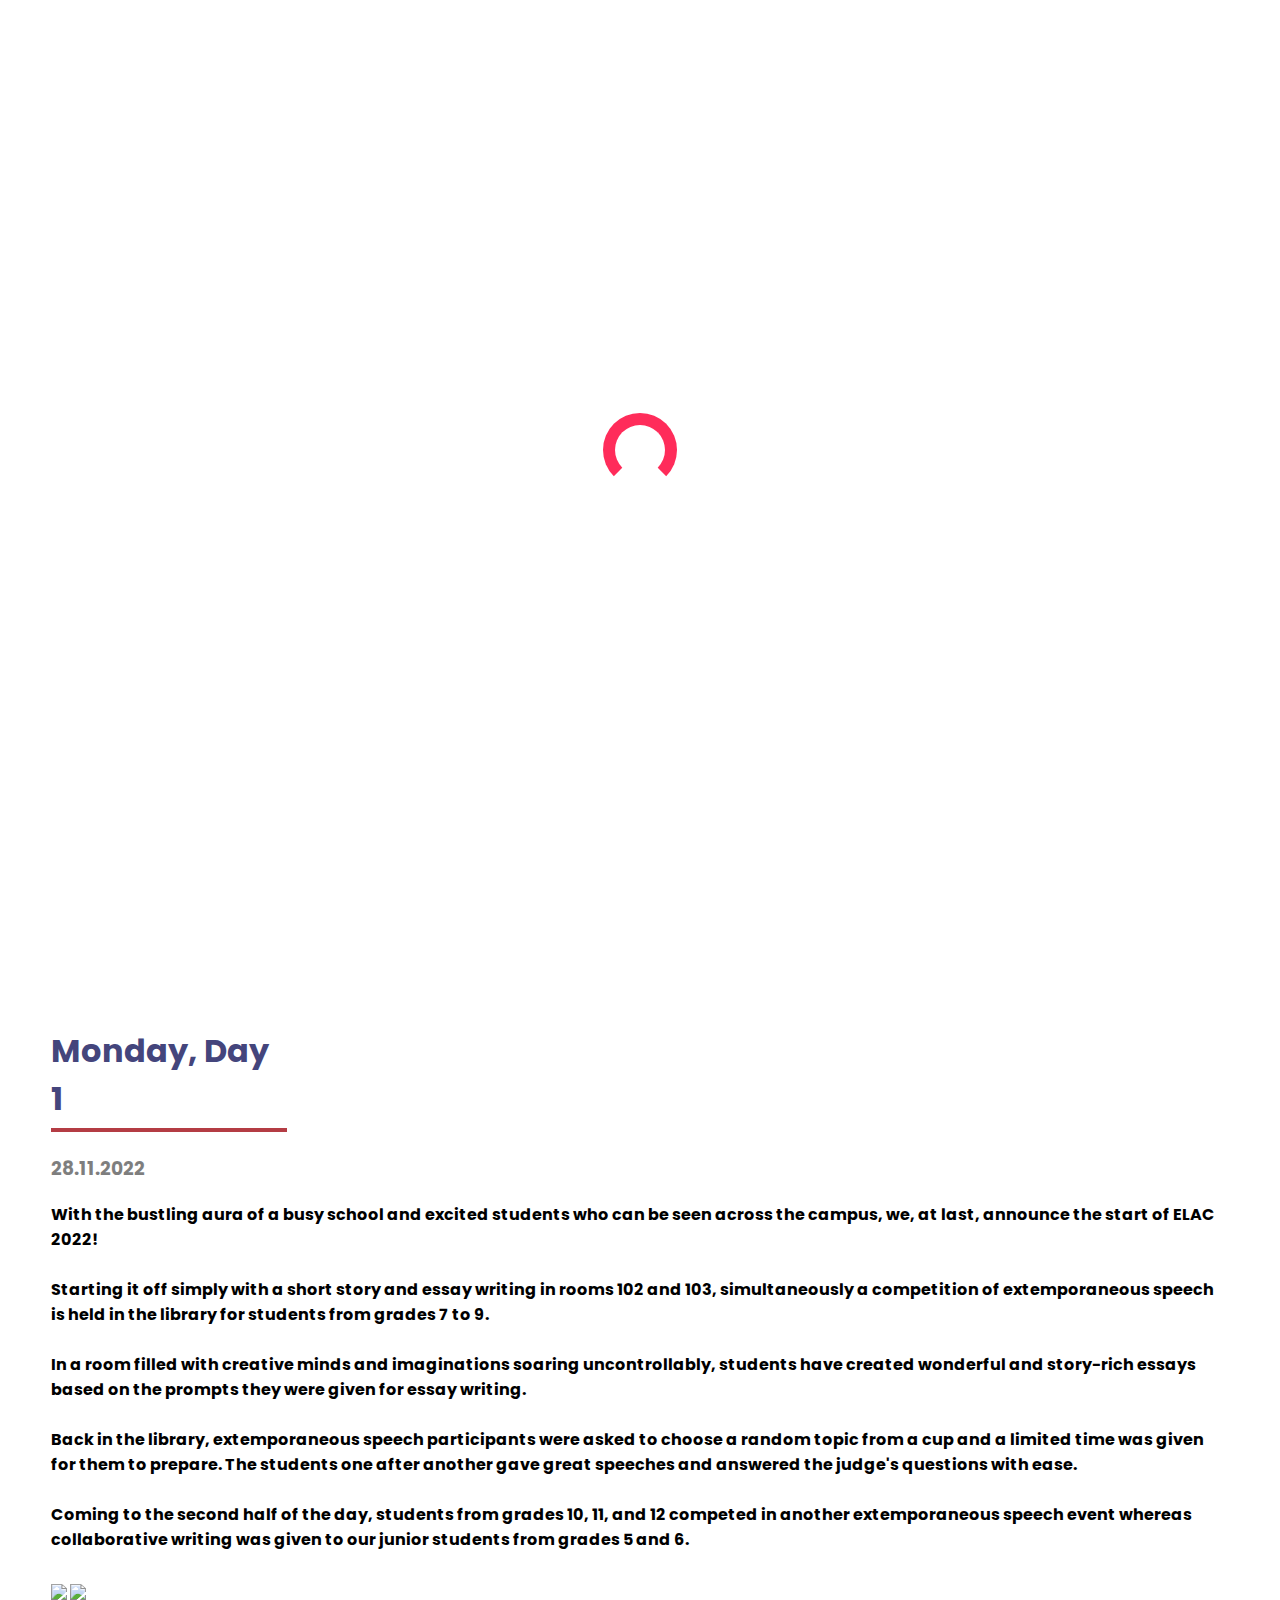
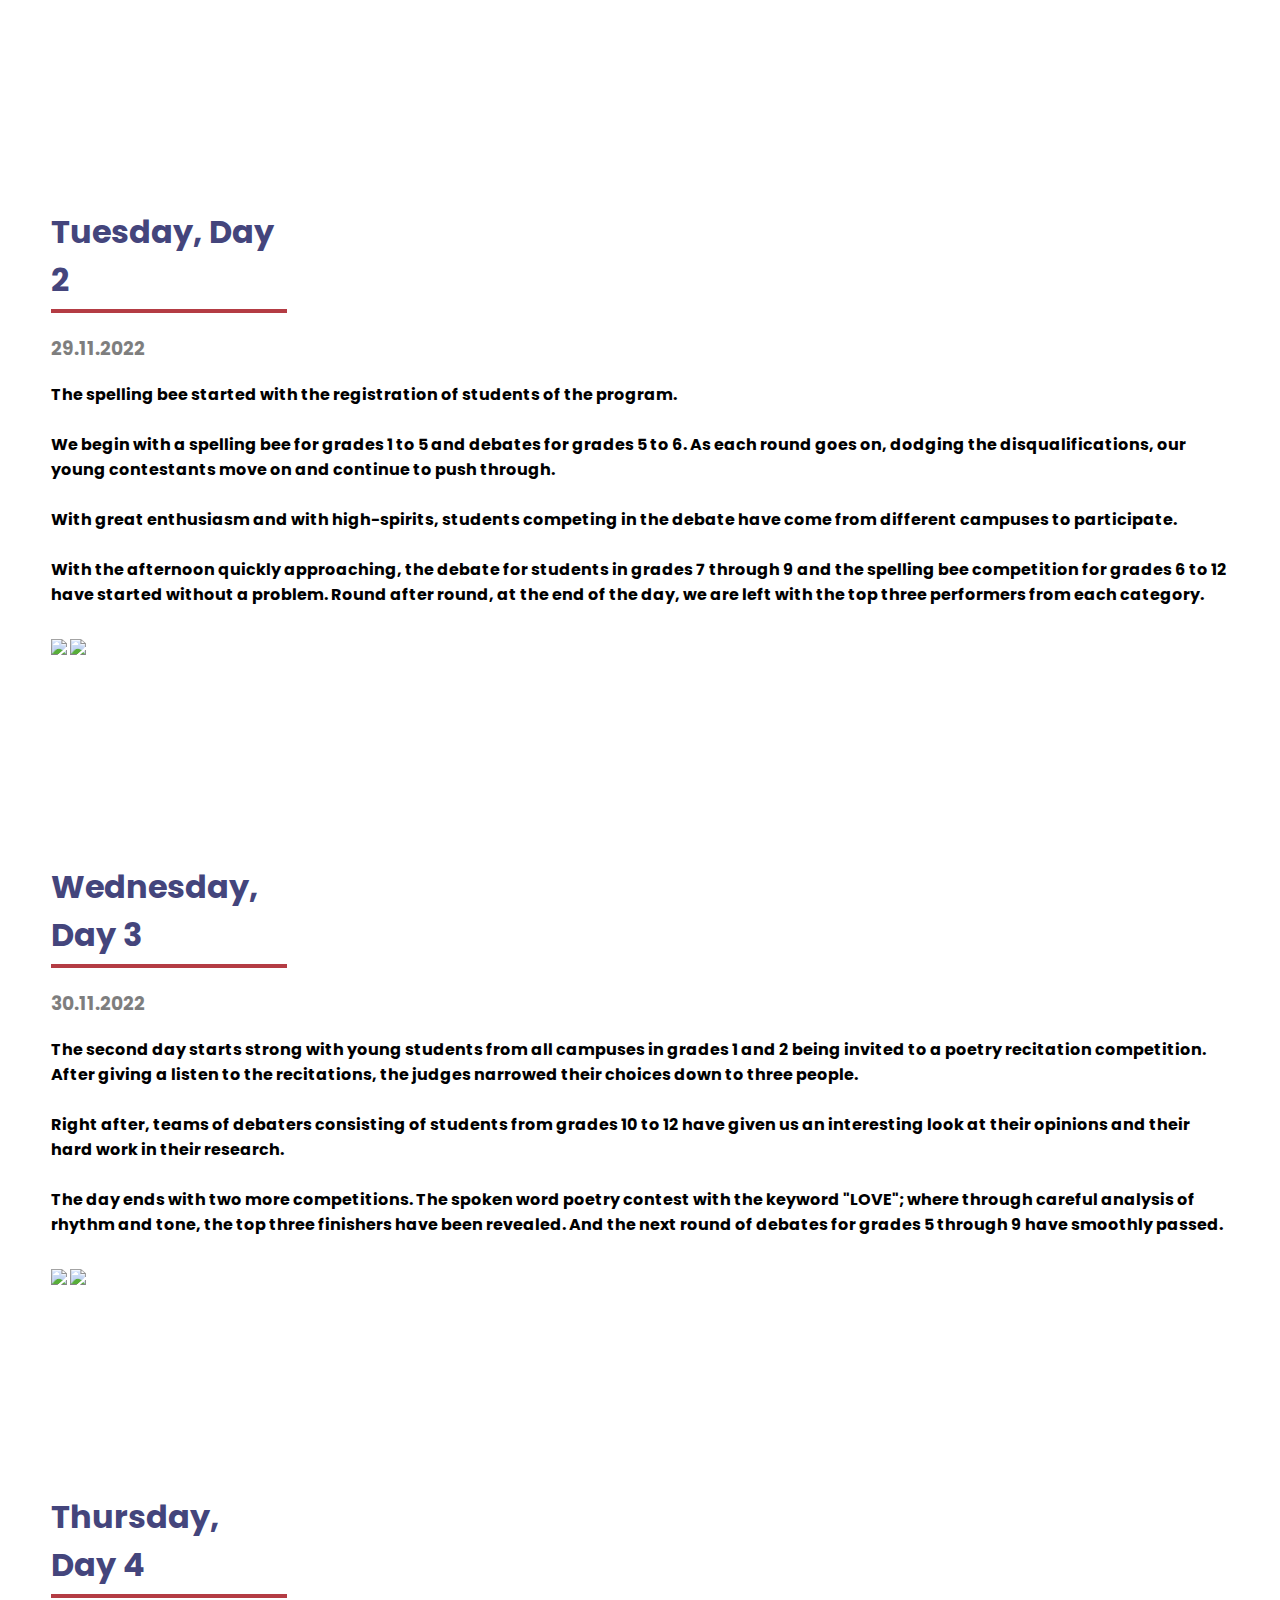
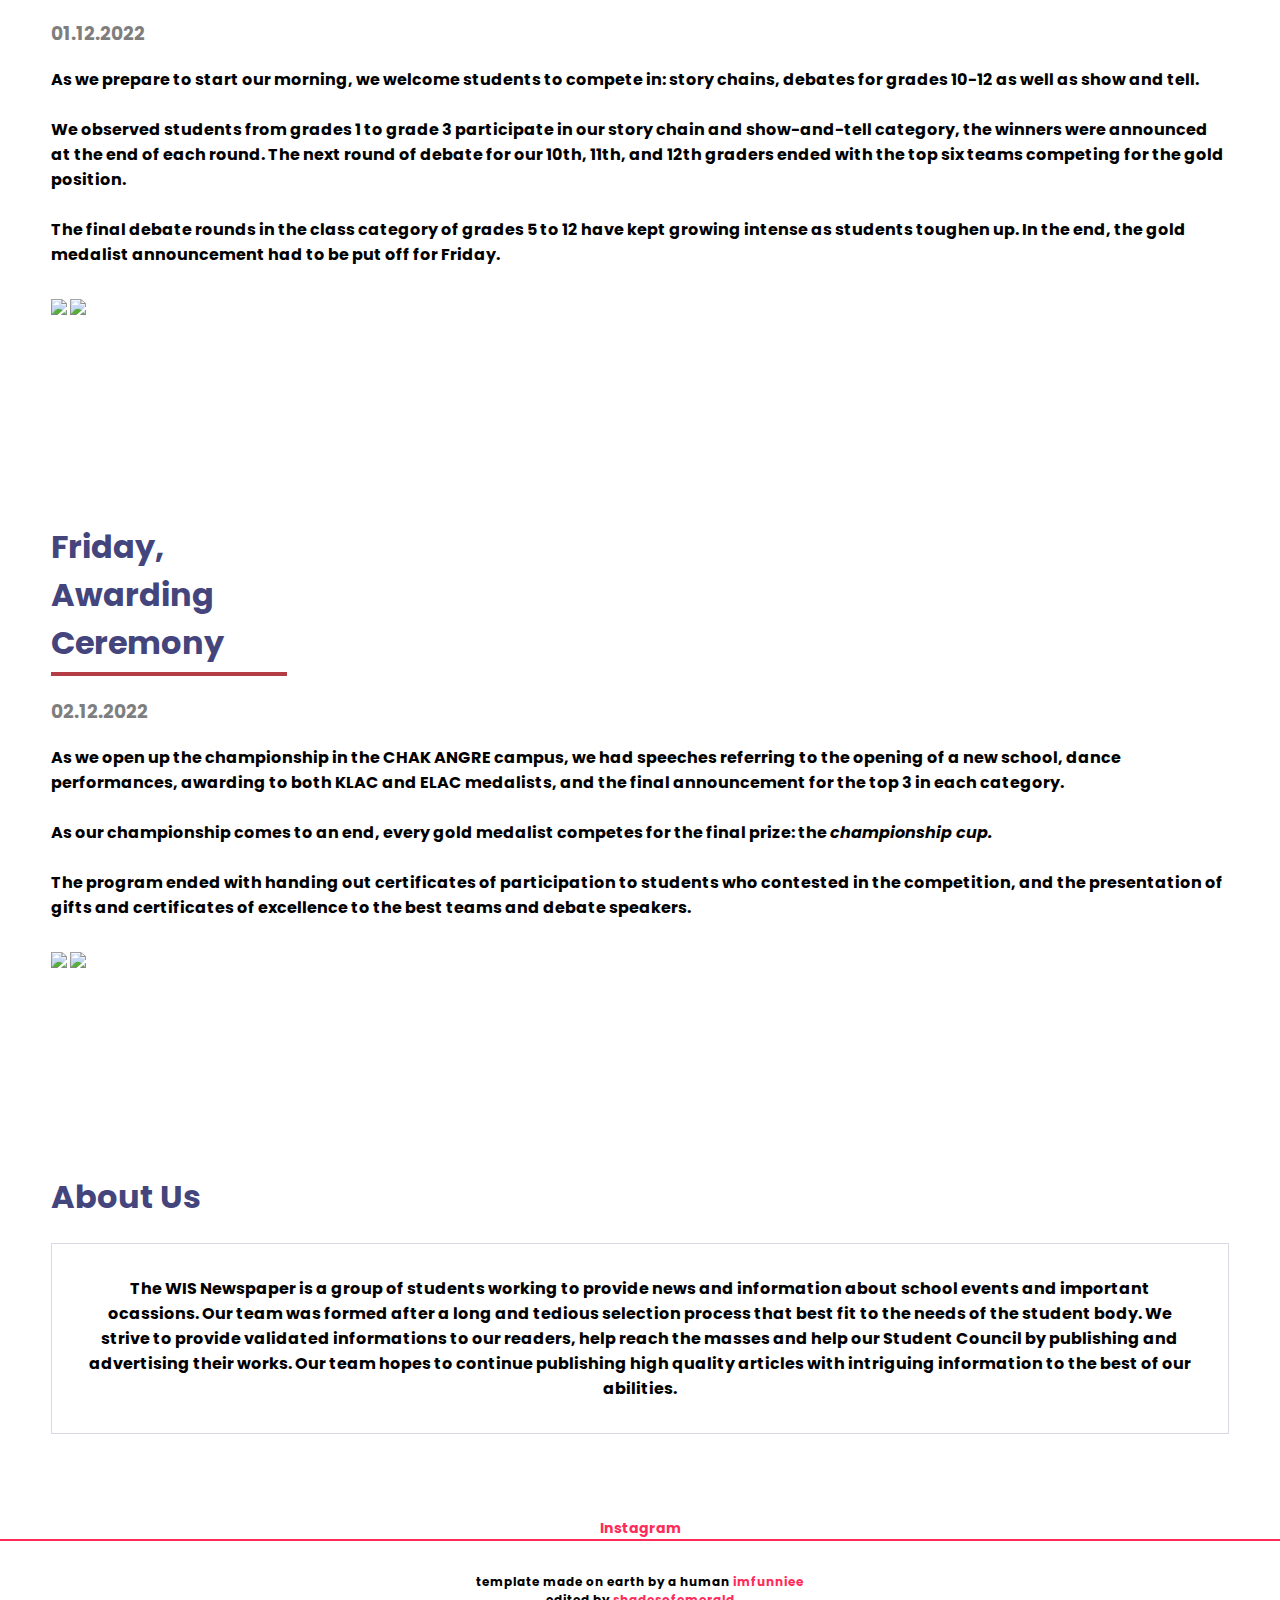
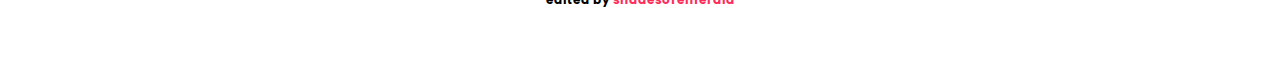
==== publishes/elac2022.html @ 87e72bfd "Landing Page Update" ====
<!DOCTYPE html>
<html lang="en">
<head>
    <meta charset="UTF-8">
    <meta name="viewport" content="width=device-width, initial-scale=1.0">
    <meta http-equiv="X-UA-Compatible" content="ie=edge">
    <title>npc | ELAC 2022</title>
    <link rel="stylesheet" href="https://cdnjs.cloudflare.com/ajax/libs/animate.css/3.7.0/animate.min.css">
    <script src="https://code.jquery.com/jquery-3.3.1.min.js" integrity="sha256-FgpCb/KJQlLNfOu91ta32o/NMZxltwRo8QtmkMRdAu8=" crossorigin="anonymous"></script>
    <link rel="stylesheet" href="https://use.fontawesome.com/releases/v5.7.1/css/all.css" integrity="sha384-fnmOCqbTlWIlj8LyTjo7mOUStjsKC4pOpQbqyi7RrhN7udi9RwhKkMHpvLbHG9Sr" crossorigin="anonymous">
    <link rel="stylesheet" href="../assets/elac2022.css">
	<link rel="icon" href="../img/logo.png">
	<style>
a:link { 
	text-decoration: none; 
	color: inherit;
	}

a:visited { 
	text-decoration: none;
color: inherit;	
	}

a:hover { 
	text-decoration: none; 
	color: inherit;
	}

a:active { 
	text-decoration: none; 
	color: inherit;
	}
  </style>
</head>
<body>
    <div id="loading">
        <div id="spinner"></div>
    </div>
    <div id="magnify">
        <h1 onclick="closemagnify()"><i class="fas fa-times"></i></h1>
        <div id="img_here"></div>
    </div>
    <header id="header" class="animated slideInDown" style="animation-delay:1.8s;">
        <table>
            <tr>
                <td id="logo"><a href="../index.html">npc<span id="logoVar">western</span></a></td>
                <td id="navigation">
					<a href="#day1">Day 1</a>
					<a href="#day2">Day 2</a>
                    <a href="#day3">Day 3</a>
					<a href="#day4">Day 4</a>
					<a href="#day5">Day 5</a>
                    <a href="#bio">About</a>
                </td>
            </tr>
        </table>
    </header>
    <table id="top_part">
        <tr>
            <td id="about" class="animated slideInLeft" style="animation-delay:2s;">
                <h1>Western International School<br><span id="aboutVar">ELAC 2022</span></h1>
                <a href="#bio" style="text-decoration:none;"><button class="btn_one">About Us</button></a>
				<br>
            </td>
            <td id="rightImage" class="animated jackInTheBox" style="animation-delay:2.2s;"></td>
        </tr>
    </table>

<!Day 1>
<div id="day1">
	<div id="work">
	<br><br>
        <h1>Monday, Day 1</h1>
		<h3>28.11.2022</h3>
		<p>
With the bustling aura of a busy school and excited students who can be seen across the campus, we, at last, announce the start of ELAC 2022!
<br><br>
Starting it off simply with a short story and essay writing in rooms 102 and 103, simultaneously a competition of extemporaneous speech is held in the library for students from grades 7 to 9.
<br><br>
In a room filled with creative minds and imaginations soaring uncontrollably, students have created wonderful and story-rich essays based on the prompts they were given for essay writing.
<br><br>
Back in the library, extemporaneous speech participants were asked to choose a random topic from a cup and a limited time was given for them to prepare. The students one after another gave great speeches and answered the judge's questions with ease.
<br><br>
Coming to the second half of the day, students from grades 10, 11, and 12 competed in another extemporaneous speech event whereas collaborative writing was given to our junior students from grades 5 and 6. 
		</p>
        <div id="photos">
            <img onclick="magnify($(this).attr('src'))" src="../img/elac2022/1/01.jpg">
            <img onclick="magnify($(this).attr('src'))" src="../img/elac2022/1/02.jpg">
        </div>
    </div>
</div>

<!Day 2>
<div id="day2"><br><br>
    <div id="work">
        <h1>Tuesday, Day 2</h1>
		<h3>29.11.2022</h3>
		<p>
The spelling bee started with the registration of students of the program.
<br><br>
We begin with a spelling bee for grades 1 to 5 and debates for grades 5 to 6.
As each round goes on, dodging the disqualifications, our young contestants move on and continue to push through.
<br><br>
With great enthusiasm and with high-spirits, students competing in the debate have come from different campuses to participate.
<br><br>
With the afternoon quickly approaching, the debate for students in grades 7 through 9 and the spelling bee competition for grades 6 to 12 have started without a problem. Round after round, at the end of the day, we are left with the top three performers from each category.
		</p>
        <div id="photos">
            <img onclick="magnify($(this).attr('src'))" src="../img/elac2022/2/01.jpg">
            <img onclick="magnify($(this).attr('src'))" src="../img/elac2022/2/02.jpg">
        </div>
    </div>
</div>
	
	
	
	
	<!Day 3>
<div id="day3"><br><br>
	<div id="work">
        <h1>Wednesday, Day 3</h1>
		<h3>30.11.2022</h3>
		<p>
The second day starts strong with young students from all campuses in grades 1 and 2 being invited to a poetry recitation competition. After giving a listen to the recitations, the judges narrowed their choices down to three people.
<br><br>
Right after, teams of debaters consisting of students from grades 10 to 12 have given us an interesting look at their opinions and their hard work in their research.
<br><br>
The day ends with two more competitions. The spoken word poetry contest with the keyword "LOVE"; where through careful analysis of rhythm and tone, the top three finishers have been revealed. And the next round of debates for grades 5 through 9 have smoothly passed.
		</p>
        <div id="photos">
            <img onclick="magnify($(this).attr('src'))" src="../img/elac2022/3/01.jpg">
            <img onclick="magnify($(this).attr('src'))" src="../img/elac2022/3/02.jpg">
        </div>
    </div>
</div>
	
	
	
	
	<!Day 4>
<div id="day4"><br><br>
	<div id="work">
        <h1>Thursday, Day 4</h1>
		<h3>01.12.2022</h3>
		<p>
As we prepare to start our morning, we welcome students to compete in: story chains, debates for grades 10-12 as well as show and tell.
<br><br>
We observed students from grades 1 to grade 3 participate in our story chain and show-and-tell category, the winners were announced at the end of each round. The next round of debate for our 10th, 11th, and 12th graders ended with the top six teams competing for the gold position.
<br><br>
The final debate rounds in the class category of grades 5 to 12 have kept growing intense as students toughen up. In the end, the gold medalist announcement had to be put off for Friday.
		</p>
        <div id="photos">
            <img onclick="magnify($(this).attr('src'))" src="../img/elac2022/4/01.jpg">
            <img onclick="magnify($(this).attr('src'))" src="../img/elac2022/4/02.jpg">
        </div>
    </div>
</div>
	
	
	
	
	<!Day 5>
<div id="day5"><br><br>
	<div id="work">
        <h1>Friday, <br>Awarding Ceremony</h1>
		<h3>02.12.2022</h3>
		<p>
As we open up the championship in the CHAK ANGRE campus, we had speeches referring to the opening of a new school, dance performances, awarding to both KLAC and ELAC medalists, and the final announcement for the top 3 in each category.
<br><br>
As our championship comes to an end, every gold medalist competes for the final prize: the <em>championship cup.</em>
<br><br>
The program ended with handing out certificates of participation to students who contested in the competition, and the presentation of gifts and certificates of excellence to the best teams and debate speakers.
		</p>
        <div id="photos">
            <img onclick="magnify($(this).attr('src'))" src="../img/elac2022/5/01.jpg">
            <img onclick="magnify($(this).attr('src'))" src="../img/elac2022/5/02.jpg">
        </div>
    </div>
</div>
	
	
	
	
	
    <div id="bio">
        <h1>About Us</h1>
        <p>
            The WIS Newspaper is a group of students working to provide news and information about school events and important ocassions. Our team was formed after a long and tedious selection process that best fit to the needs of the student body. We strive to provide validated informations to our readers, help reach the masses and help our Student Council by publishing and advertising their works. Our team hopes to continue publishing high quality articles with intriguing information to the best of our abilities.
        </p>
    </div>
	
    <div id="footer">
	<div><h3><a href="https://www.instagram.com/wis.newspc/" target="_blank" rel="noopener noreferrer">Instagram</a></h3><br></div>
        template made on earth by a human <a href="https://imfunniee.github.io">imfunniee</a>
		<br> edited by <a href="https://shadesofemerald.github.io">shadesofemerald</a>
    </div>
    <script src="../assets/elac2022.js" type="text/javascript"></script>
</body>
</html>
---- assets/elac2022.css ----
@import url('https://fonts.googleapis.com/css?family=Poppins');

body {
    font-family: 'Poppins', sans-serif;
    padding:0px;
    margin:0px;
    max-width:100vw;
    overflow-x:hidden;
    scroll-behavior: smooth;
}
#loading {
    width: 100vw;
    height: 100vh;
    position: fixed;
    background: white;
    z-index: 999;
    display: flex;
    justify-content: center;
    flex-direction: column;
    align-items: center;
}
#spinner {
    animation: rotate 0.56s infinite linear;
    width:50px;
    height:50px;
    border:12px solid rgb(255, 44, 90);
    border-bottom:12px solid #fff;
    border-radius:50%;
    margin:0;
}
@keyframes rotate {
    0% {transform: rotate(0deg);}
    100% {transform: rotate(360deg);}
}
header {
    width:92vw;
    padding:6vh 4vw;
    position:fixed;
    font-weight:bold;
    background:transparent;
    color:#fff;
    transition:0.4s ease-in-out;
    z-index:2;
}
header table {
    width:100%;
}

h1{
	color:rgb(68,69,124);
}
#logo {
    width:20%;
}
#navigation {
    width:80%;
	padding-left:26em;
}
#magnify {
    width:100vw;
    height:100vh;
    background:rgba(0, 0, 0, 0.92);
    position:fixed;
    z-index:4;
    display:none;
    flex-direction: column;
    justify-content:center;
}
#magnify h1 {
    position:absolute;
    top:0;
    right:0;
    margin:20px 40px;
    color:#fff;
    transition:0.4s ease-in-out;
}
#magnify h1:hover{
    color:rgb(255, 44, 90);
    cursor:pointer;
}
#img_here {
    width:90%;
    height:90%;
    background-size:contain !important;
    background-repeat:no-repeat !important;
    margin:0px auto;
}
#logo {
    font-size:24px;
    color:rgb(180,60,68);
}
#logoVar {
    font-size:24px;
    color:rgb(68,69,124);
}
#navigation {
    text-align:right;
}
#navigation a {
    color:inherit;
    text-decoration:none;
    padding:5px 10px;
    border-bottom:2px solid transparent;
    margin-left:4vw;
    transition:0.4s ease-in-out;
	position:relative;
	left:-1em;
}
#navigation a:hover{
    border-bottom:2px solid #fff;
}
#top_part {
    width:100%;
    border:2vh solid #fff;
}
#top_part h1 {
    padding:3em 0px;
}
#top_part tr td{
    width:50%;
}
#about {
    width:84% !important;
    height:95vh;
    display:flex;
    flex-direction:column;
    justify-content:center;
    text-align:left;
    padding:0px 8%;
}
#about h1 {
    font-size:45px;
    word-wrap:break-word;
	color:rgb(68,69,124);
}
#aboutVar {
	color:rgb(4,172,84)
}
#about table {
    width:70%;
    margin-top:4vh;
}
#about table tr td {
    width:20% !important;
    text-align:left;
}
/*
.social {
    color:rgb(68,69,124);
    font-size:23px;
    padding:12px 17px;
    border-radius:50%;
    background:transparent;
    transition:0.4s ease-in-out;
    font-weight:bold;
    margin:0px 8px;
}
.social:hover { 
    cursor: pointer;
    color:#fff;
    background:rgb(68,69,124);
    box-shadow:0px 10px 30px rgba(180,60,68, 0.5);
}
*/
.btn_one {
    font-size:18px;
    font-family: 'Poppins', sans-serif;
    color:rgb(180,60,68);
    background:#fff;
    border:3px solid rgb(68,69,124);
    padding:8px 30px;
    width:35%;
    border-radius:80px;
    font-weight:bold;
    margin:2vh 0px;
    transition:0.4s ease-in-out;
}
.btn_one:hover {
    box-shadow:0px 10px 30px rgba(180,60,68, 0.5); /*#ff574b*/
    cursor:pointer;
    color:#fff;
    background:rgb(68,69,124);
}
#rightImage {
    width:100%;
    height:95vh;
    background:linear-gradient(0deg,rgba(212,140,132, 0.8),rgba(212,140,132, 0.2)),url("../img/elac2022/titleImage.jpeg") center center;
    background-size:cover;
    background-repeat:no-repeat;
}
#work {
    width:92vw;
    padding:6vh 4vw;
    font-weight:bold;
}
#work h1 {
    padding:5px 0px;
    border-bottom:4px solid rgb(180,60,68);
    width:20%;
}
#work h3 {
	opacity:0.5;
}    
#photos {
    width:100%;
    columns:3;
    column-gap:4%;
    z-index:1;
    transition:0.4s ease-in-out;
}
#photos img {
    width:100%;
    height:auto;
    margin:4.5% 0px;
    transition:0.4s ease-in-out;
}
#photos img:hover {
    transform: scale(1.1);
    cursor: pointer;
}
#bio {
    width:92vw;
    padding:0vh 4vw;
	margin-top:8em;
    font-weight:bold;
	text-align:center;
}
#bio h1 {
    padding:-0.1em;
    text-align:left;
}
#bio p {
	padding:2em;
	border:1px solid rgba(68,69,124, 0.2);
}
#contact {
    width:92vw;
    padding:6vh 4vw;
}
#contact h1 {
    padding:5px 0px;
    border-bottom:4px solid rgb(255, 44, 90);
    width:10%;
}

#inner_div table{
    width:100%;
}
#inner_div table tr td{
    font-weight:bold;
}
#inner_table tr td{
    padding:10px 20px !important;
}


#footer {
    width:100%;
    padding:6vh 0px;
    text-align:center;
    font-weight:bold;
	font-size:12px;
}
#footer h3 {
    color:rgb(255, 44, 90);
    text-decoration:none;
	border-bottom:2px solid rgb(255, 44, 90);
}
#footer a {
    color:rgb(255, 44, 90);
    text-decoration:none;
}



::placeholder {
    color:#000;
}
button:focus {
    outline:none;
}
::-webkit-scrollbar {
    width:5px;
    height:5px;
}
::-webkit-scrollbar-track {
    background: #f1f1f1; 
}
::-webkit-scrollbar-thumb {
    background: rgb(0, 0, 0); 
}
::-webkit-scrollbar-thumb:hover {
    background: rgba(0, 0, 0,0.8); 
}

@media (max-width: 1000px){
    #photos {
    columns:1;
    column-gap:0%;
    }
    #photos img {
        margin:2% 0px;
    }
    #photos img:hover {
        transform: scale(1);
        cursor: pointer;
    }
    #rightImage {
        display:none;
    }
    #top_part {
        border:0px;
    }
    #top_part tr td{
        width:100%;
        text-align:center;
    }
    #about {
        width:92% !important;
        height:75vh;
        padding-top:20vh !important;
        text-align:center;
        padding:0px 4%;
    }
    #about table {
        width:100%;
        margin-top:6vh;
    }
    #about table tr td {
        text-align:center;
    }
    .btn_one {
    padding:6px 30px;
    width:60%;
    margin:4vh auto;
    box-shadow:0px 10px 20px rgba(180,60,68, 0.5);
    background:rgb(68,69,124);
    color:#fff;
    }
    .btn_one:hover {
        box-shadow:0px 10px 40px rgba(180,60,68, 0.5);
        cursor:pointer;
    }
    #contact table tr td {
        width:100%;
        display:block;
    }
    #inner_table tr td{
        padding:10px 0px !important;
    }
    #contact form input {
        width:90%;
    }
    #contact form textarea {
        width:90%;
    }
    #work h1 {
        width:19%;
    }
    #bio h1 {
        width:25%;
    }
    #contact h1 {
        width:33%;
    }
    header {
        width:96vw;
        background:#ffffff;
        padding:4vh 2vw;
        position:absolute;
    }
    #header table tr td {
        width:100%;
        display:block;
        text-align:center;
        padding:15px 0px;
    }
    #navigation a {
        color:rgb(180,60,68);
		position:relative;
		left:-1em;
    }
}


/*
white
#fbf3e3
rgb(251,243,227)

dark blue
#44457c
rgb(68,69,124)

darker blue
#44457c
rgb(68,69,124)

dark red
#b43c44
rgb(180,60,68)

light red
#d48c84
rgb(212,140,132)
*/
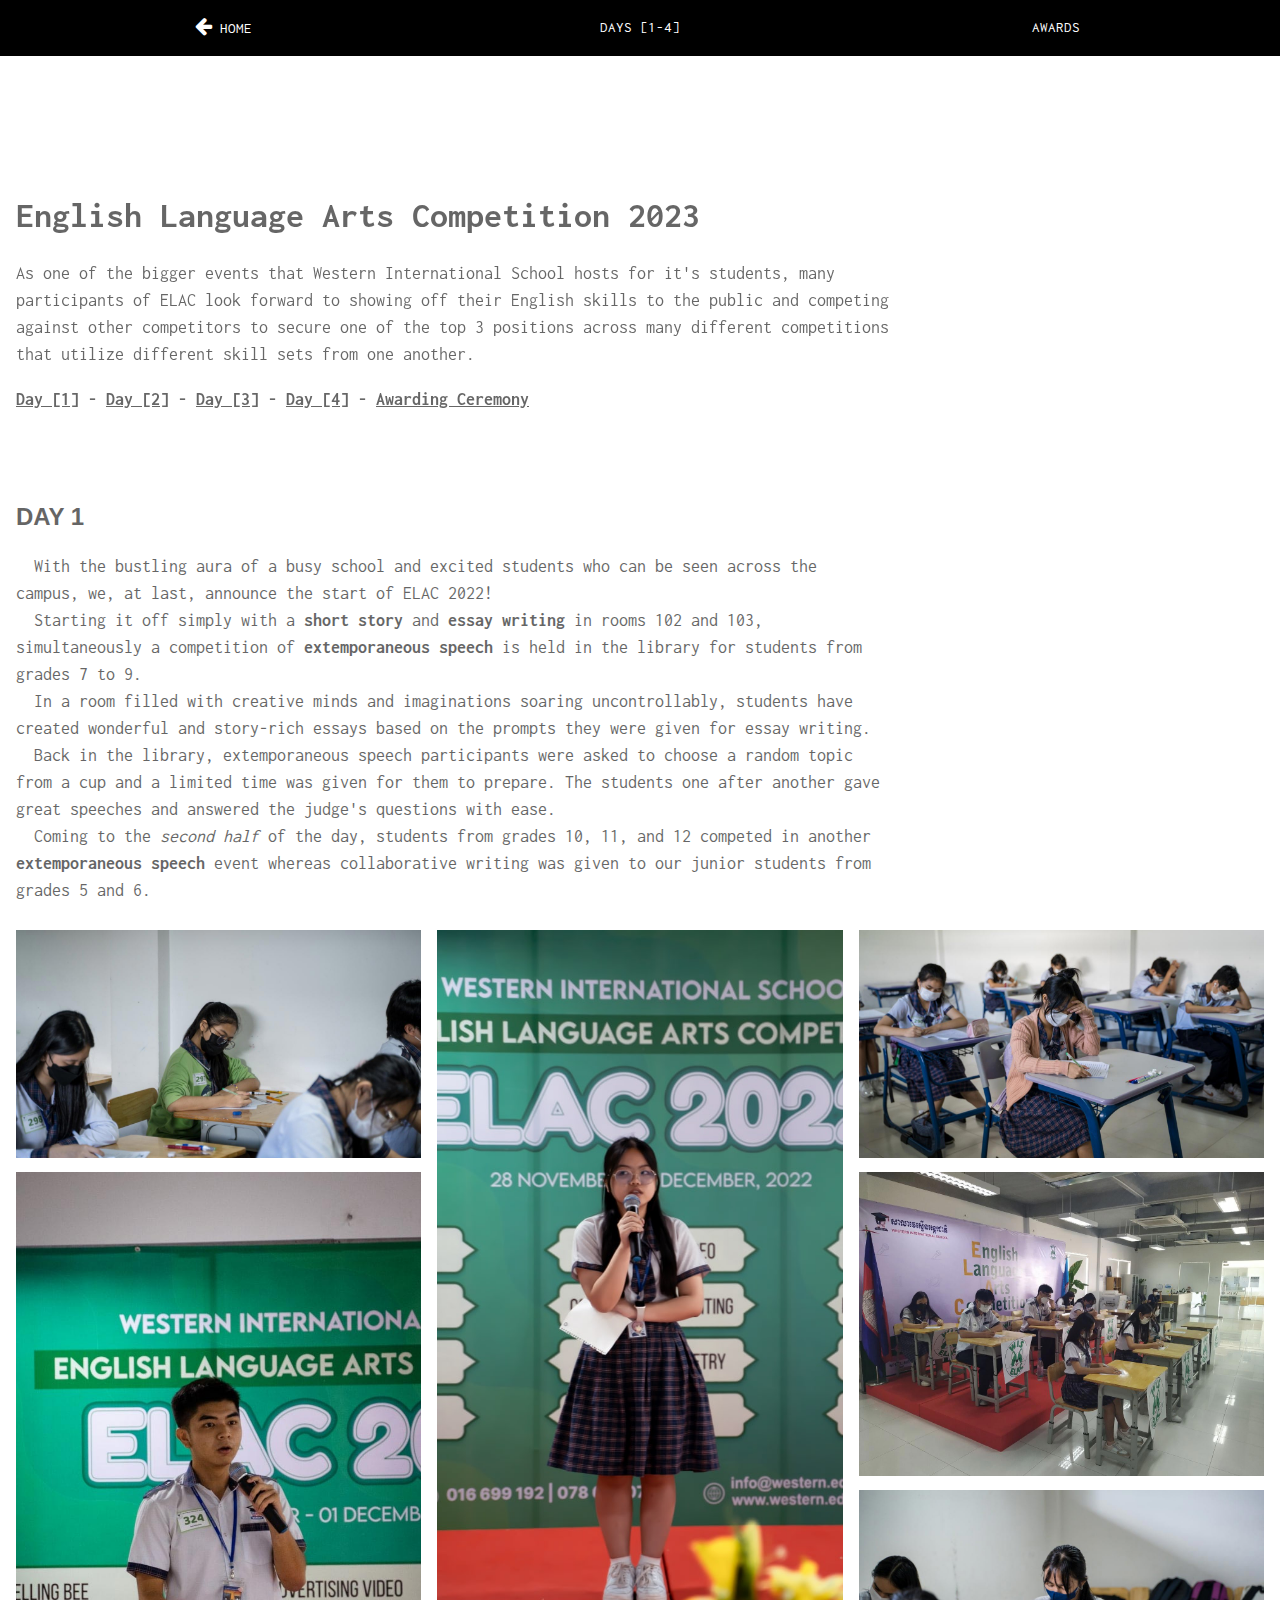
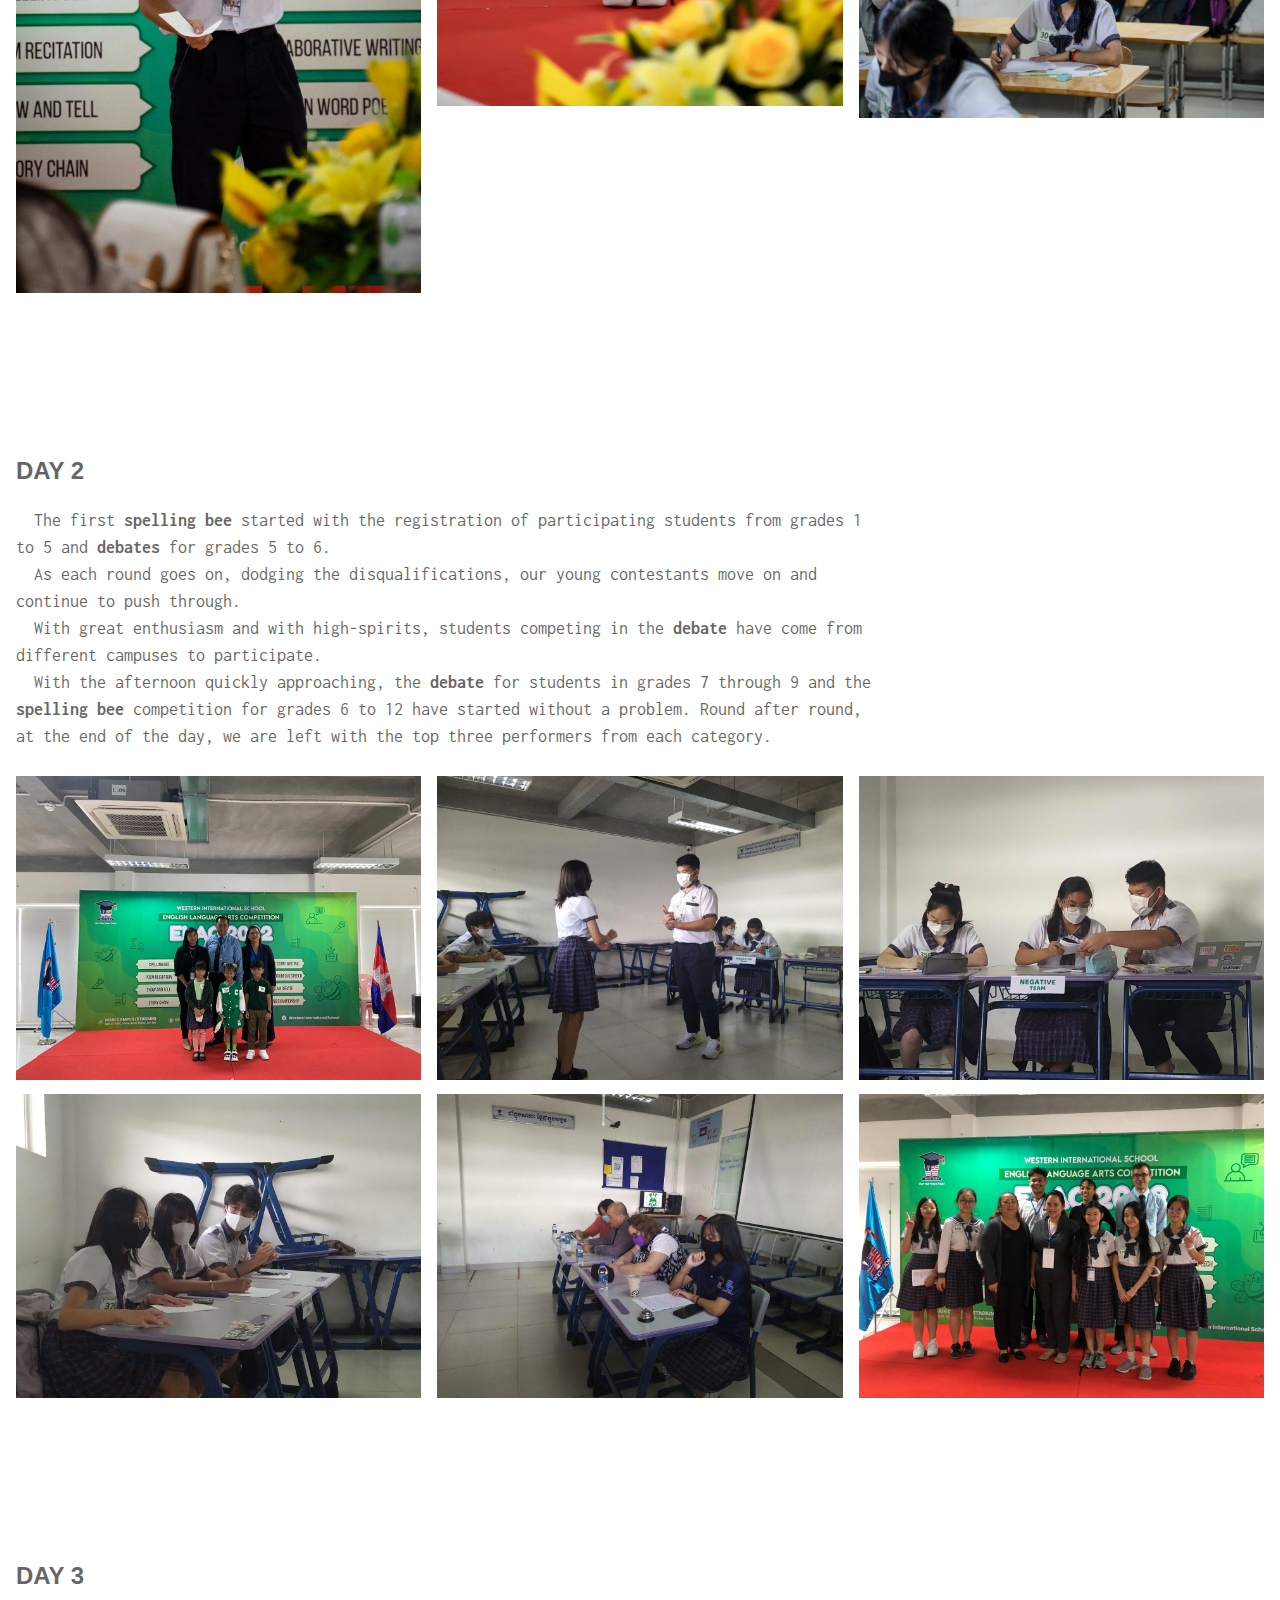
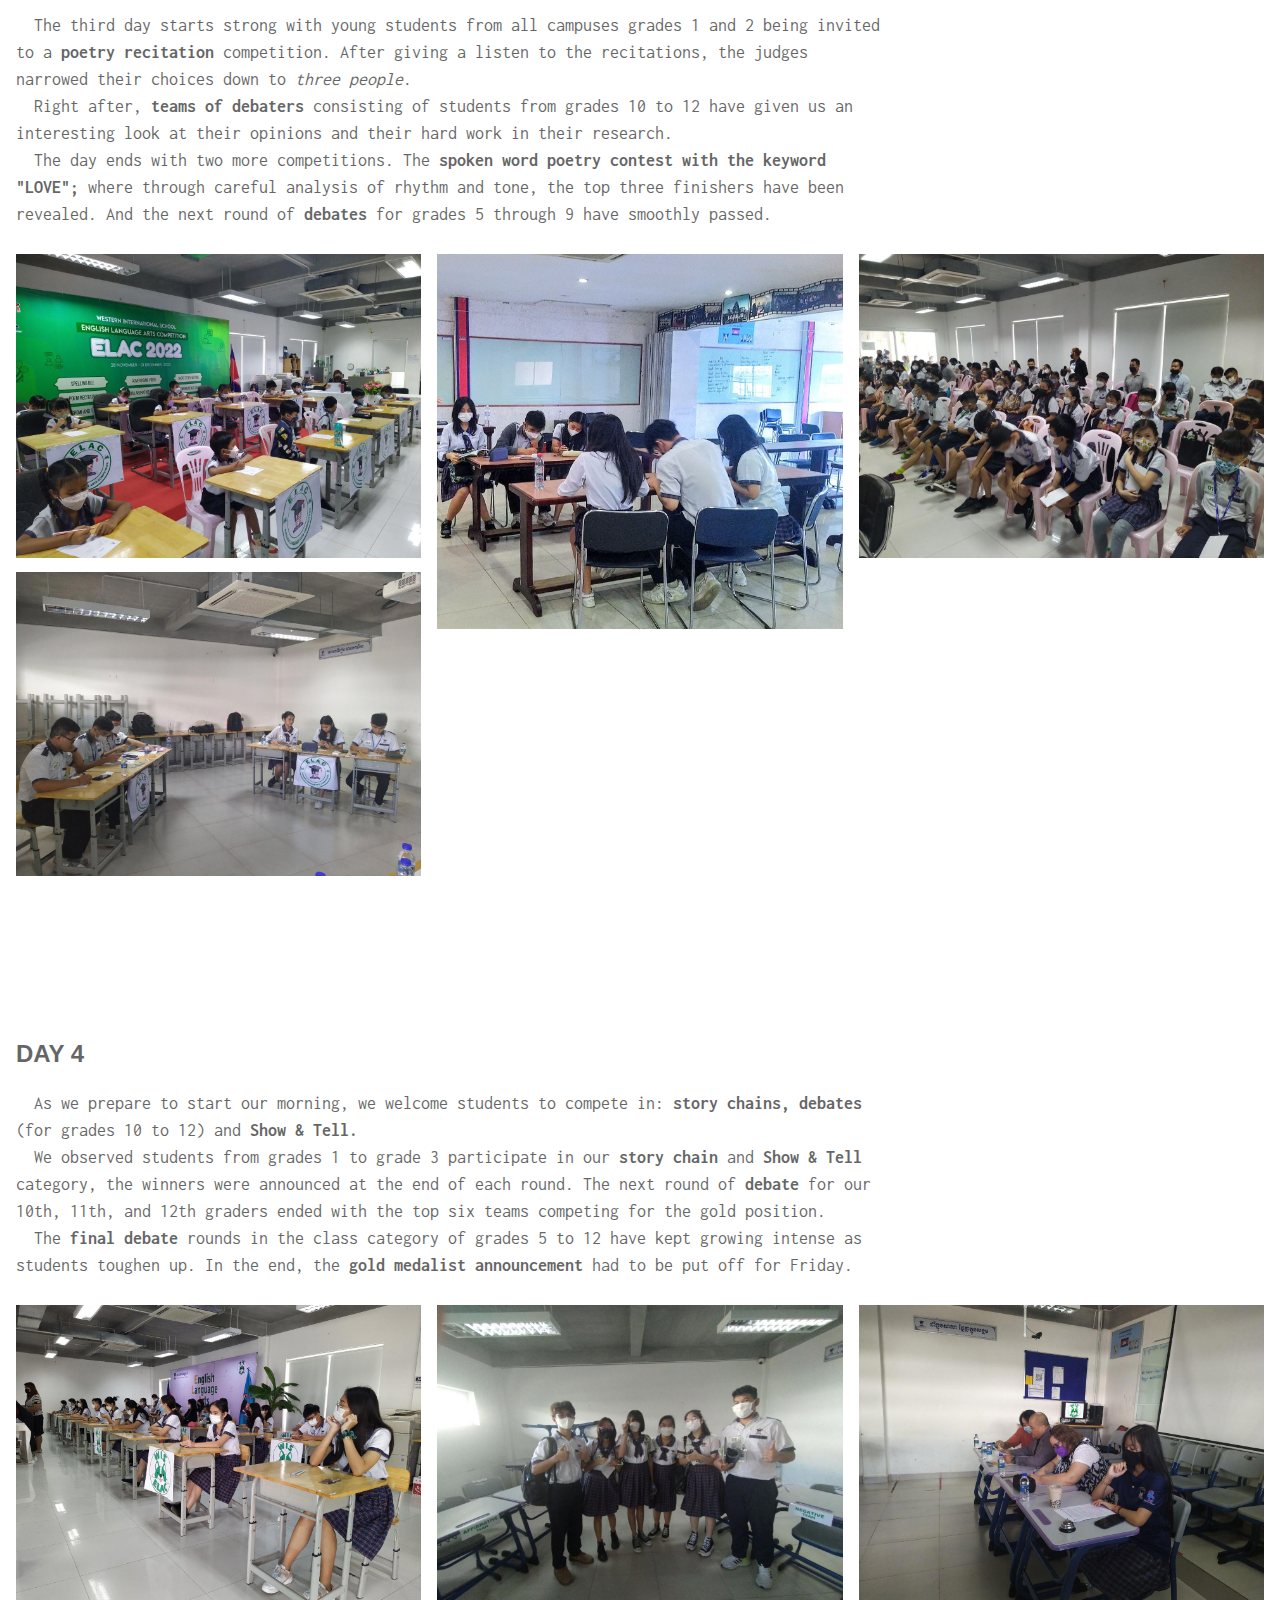
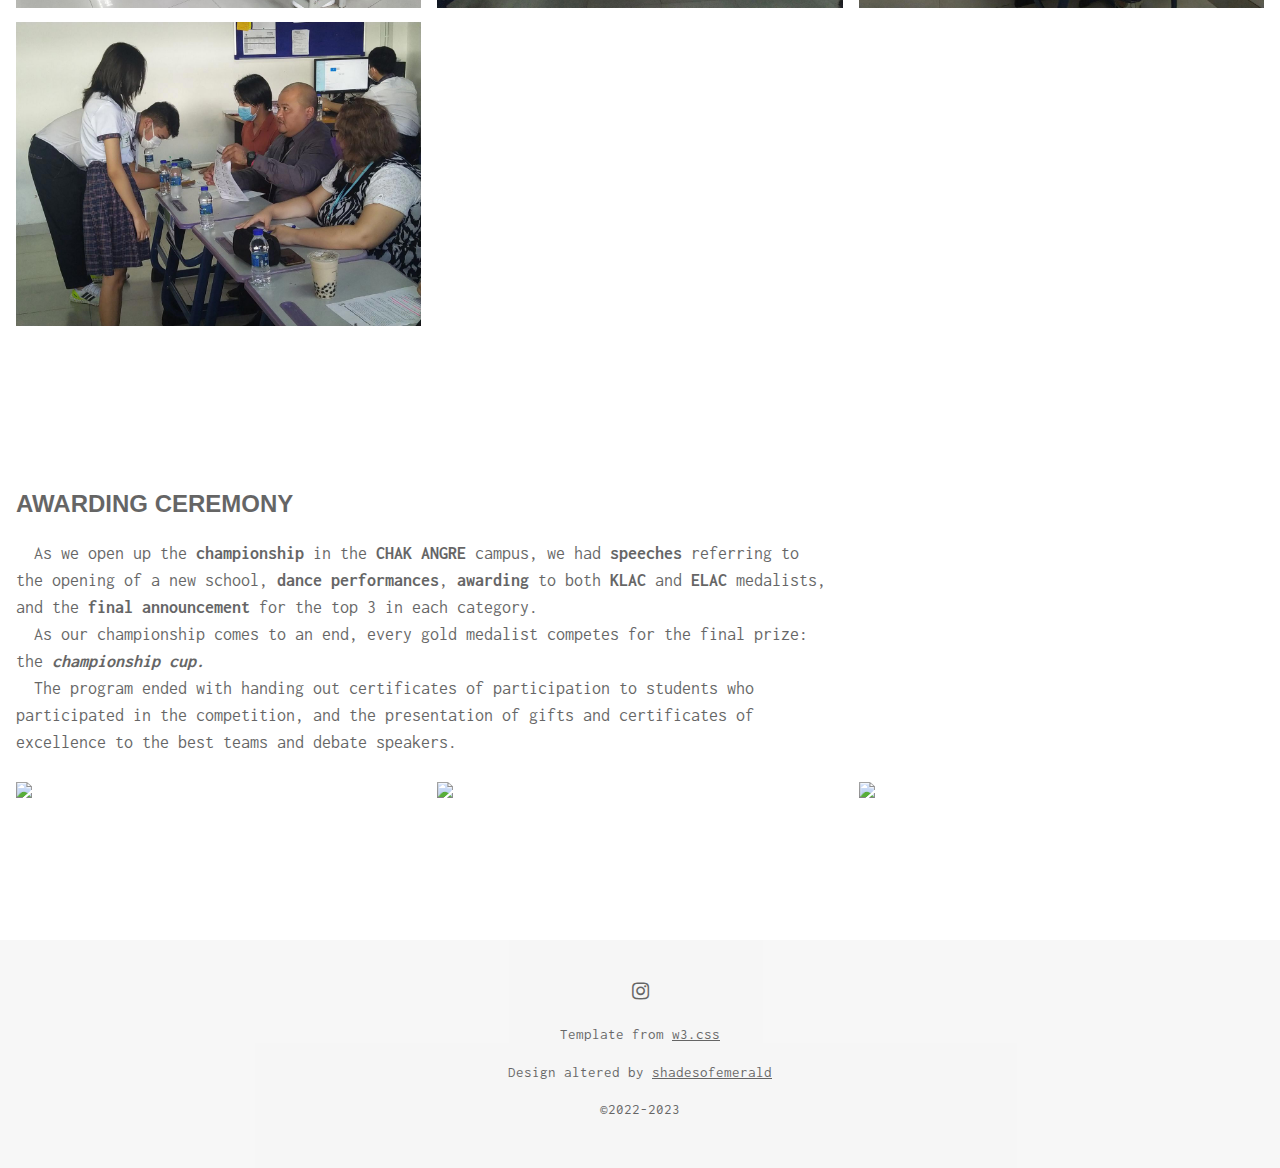
==== commit dffec8f1: "elac2022 and minor fixes" ====
--- a/publishes/elac2022.html
+++ b/publishes/elac2022.html
@@ -1,200 +1,199 @@
 <!DOCTYPE html>
-<html lang="en">
+<html>
 <head>
-    <meta charset="UTF-8">
-    <meta name="viewport" content="width=device-width, initial-scale=1.0">
-    <meta http-equiv="X-UA-Compatible" content="ie=edge">
-    <title>npc | ELAC 2022</title>
-    <link rel="stylesheet" href="https://cdnjs.cloudflare.com/ajax/libs/animate.css/3.7.0/animate.min.css">
-    <script src="https://code.jquery.com/jquery-3.3.1.min.js" integrity="sha256-FgpCb/KJQlLNfOu91ta32o/NMZxltwRo8QtmkMRdAu8=" crossorigin="anonymous"></script>
-    <link rel="stylesheet" href="https://use.fontawesome.com/releases/v5.7.1/css/all.css" integrity="sha384-fnmOCqbTlWIlj8LyTjo7mOUStjsKC4pOpQbqyi7RrhN7udi9RwhKkMHpvLbHG9Sr" crossorigin="anonymous">
-    <link rel="stylesheet" href="../assets/elac2022.css">
-	<link rel="icon" href="../img/logo.png">
-	<style>
-a:link { 
-	text-decoration: none; 
-	color: inherit;
+<title>npc | ELAC 2022</title>
+<meta charset="UTF-8">
+<meta name="viewport" content="width=device-width, initial-scale=1">
+<link rel="icon" href="../img/logo.png">
+<link rel="stylesheet" href="../index.css">
+<link rel="stylesheet" href="https://fonts.googleapis.com/css?family=Inconsolata">
+<link rel="stylesheet" href="https://cdnjs.cloudflare.com/ajax/libs/font-awesome/4.7.0/css/font-awesome.min.css">
+<style>
+body,h1 {font-family: "Inconsolata", sans-serif;}
+img {margin-bottom: -7px}
+
+.w3-row-padding img {margin-bottom: 14px}
+
+header.p {
+	max-width: 10%;
 	}
-
-a:visited { 
-	text-decoration: none;
-color: inherit;	
-	}
-
-a:hover { 
-	text-decoration: none; 
-	color: inherit;
-	}
-
-a:active { 
-	text-decoration: none; 
-	color: inherit;
-	}
-  </style>
+	
+p {font-size:18px;}
+</style>
 </head>
 <body>
-    <div id="loading">
-        <div id="spinner"></div>
+
+<!-- Links (sit on top) -->
+<div class="w3-top">
+	
+	<div class="w3-row w3-padding w3-black">
+		<div class="w3-col s4">
+      <a href="../index.html" class="w3-button w3-block w3-black"><i class="fa fa-arrow-left w3-hover-opacity w3-hover-text-green"></i> HOME</a>
     </div>
-    <div id="magnify">
-        <h1 onclick="closemagnify()"><i class="fas fa-times"></i></h1>
-        <div id="img_here"></div>
+	<div class="w3-col s4">
+      <a href="#days" class="w3-button w3-block w3-black">DAYS [1-4]</a>
     </div>
-    <header id="header" class="animated slideInDown" style="animation-delay:1.8s;">
-        <table>
-            <tr>
-                <td id="logo"><a href="../index.html">npc<span id="logoVar">western</span></a></td>
-                <td id="navigation">
-					<a href="#day1">Day 1</a>
-					<a href="#day2">Day 2</a>
-                    <a href="#day3">Day 3</a>
-					<a href="#day4">Day 4</a>
-					<a href="#day5">Day 5</a>
-                    <a href="#bio">About</a>
-                </td>
-            </tr>
-        </table>
-    </header>
-    <table id="top_part">
-        <tr>
-            <td id="about" class="animated slideInLeft" style="animation-delay:2s;">
-                <h1>Western International School<br><span id="aboutVar">ELAC 2022</span></h1>
-                <a href="#bio" style="text-decoration:none;"><button class="btn_one">About Us</button></a>
-				<br>
-            </td>
-            <td id="rightImage" class="animated jackInTheBox" style="animation-delay:2.2s;"></td>
-        </tr>
-    </table>
-
-<!Day 1>
-<div id="day1">
-	<div id="work">
-	<br><br>
-        <h1>Monday, Day 1</h1>
-		<h3>28.11.2022</h3>
-		<p>
-With the bustling aura of a busy school and excited students who can be seen across the campus, we, at last, announce the start of ELAC 2022!
-<br><br>
-Starting it off simply with a short story and essay writing in rooms 102 and 103, simultaneously a competition of extemporaneous speech is held in the library for students from grades 7 to 9.
-<br><br>
-In a room filled with creative minds and imaginations soaring uncontrollably, students have created wonderful and story-rich essays based on the prompts they were given for essay writing.
-<br><br>
-Back in the library, extemporaneous speech participants were asked to choose a random topic from a cup and a limited time was given for them to prepare. The students one after another gave great speeches and answered the judge's questions with ease.
-<br><br>
-Coming to the second half of the day, students from grades 10, 11, and 12 competed in another extemporaneous speech event whereas collaborative writing was given to our junior students from grades 5 and 6. 
-		</p>
-        <div id="photos">
-            <img onclick="magnify($(this).attr('src'))" src="../img/elac2022/1/01.jpg">
-            <img onclick="magnify($(this).attr('src'))" src="../img/elac2022/1/02.jpg">
-        </div>
+    <div class="w3-col s4">
+      <a href="#awards" class="w3-button w3-block w3-black">AWARDS</a>
     </div>
+	
+  </div>
 </div>
 
-<!Day 2>
-<div id="day2"><br><br>
-    <div id="work">
-        <h1>Tuesday, Day 2</h1>
-		<h3>29.11.2022</h3>
-		<p>
-The spelling bee started with the registration of students of the program.
-<br><br>
-We begin with a spelling bee for grades 1 to 5 and debates for grades 5 to 6.
-As each round goes on, dodging the disqualifications, our young contestants move on and continue to push through.
-<br><br>
-With great enthusiasm and with high-spirits, students competing in the debate have come from different campuses to participate.
-<br><br>
-With the afternoon quickly approaching, the debate for students in grades 7 through 9 and the spelling bee competition for grades 6 to 12 have started without a problem. Round after round, at the end of the day, we are left with the top three performers from each category.
-		</p>
-        <div id="photos">
-            <img onclick="magnify($(this).attr('src'))" src="../img/elac2022/2/01.jpg">
-            <img onclick="magnify($(this).attr('src'))" src="../img/elac2022/2/02.jpg">
-        </div>
-    </div>
+<!-- !PAGE HEADER! -->
+<div class="w3-content" style="max-width:1500px">
+ <div class="w3-padding-alt w3-opacity">
+  <span class="w3-button w3-xxlarge w3-white w3-right" onclick="w3_open()"><i class="fa fa-bars"></i>
+  </span> 
+  <div class="w3-clear">
+  </div>
+  <header id="days" class="w3-margin-bottom padding-100" style="max-width:900px">
+   <h1><b>English Language Arts Competition 2023</b></h1>
+    <p>As one of the bigger events that Western International School hosts for it's students, many participants of ELAC look forward to showing off their English skills to the public and competing against other competitors to secure one of the top 3 positions across many different competitions that utilize different skill sets from one another.</p>
+    <p><b><a href="#day1" class="w3-hover-text-green">Day [1]</a> - <a href="#day2" class="w3-hover-text-green">Day [2]</a> - <a href="#day3" class="w3-hover-text-green">Day [3]</a> - <a href="#day4" class="w3-hover-text-green">Day [4]</a> - <a href="#awards" class="w3-hover-text-green">Awarding Ceremony</b></a></p>
+  </header>
+ </div>
 </div>
-	
-	
-	
-	
-	<!Day 3>
-<div id="day3"><br><br>
-	<div id="work">
-        <h1>Wednesday, Day 3</h1>
-		<h3>30.11.2022</h3>
-		<p>
-The second day starts strong with young students from all campuses in grades 1 and 2 being invited to a poetry recitation competition. After giving a listen to the recitations, the judges narrowed their choices down to three people.
-<br><br>
-Right after, teams of debaters consisting of students from grades 10 to 12 have given us an interesting look at their opinions and their hard work in their research.
-<br><br>
-The day ends with two more competitions. The spoken word poetry contest with the keyword "LOVE"; where through careful analysis of rhythm and tone, the top three finishers have been revealed. And the next round of debates for grades 5 through 9 have smoothly passed.
-		</p>
-        <div id="photos">
-            <img onclick="magnify($(this).attr('src'))" src="../img/elac2022/3/01.jpg">
-            <img onclick="magnify($(this).attr('src'))" src="../img/elac2022/3/02.jpg">
-        </div>
-    </div>
+
+
+<!-- SECTION day 1-->
+<div class="w3-content" style="max-width:1500px" id="day1">
+ <div class='w3-padding w3-opacity' style="max-width:900px">
+  <h3><b>DAY 1</b></h3>
+   <p>&nbsp&nbspWith the bustling aura of a busy school and excited students who can be seen across the campus, we, at last, announce the start of ELAC 2022!
+<br>&nbsp&nbspStarting it off simply with a <b>short story</b> and <b>essay writing</b> in rooms 102 and 103, simultaneously a competition of <b>extemporaneous speech</b> is held in the library for students from grades 7 to 9.
+<br>&nbsp&nbspIn a room filled with creative minds and imaginations soaring uncontrollably, students have created wonderful and story-rich essays based on the prompts they were given for essay writing.
+<br>&nbsp&nbspBack in the library, extemporaneous speech participants were asked to choose a random topic from a cup and a limited time was given for them to prepare. The students one after another gave great speeches and answered the judge's questions with ease.
+<br>&nbsp&nbspComing to the <i>second half</i> of the day, students from grades 10, 11, and 12 competed in another <b>extemporaneous speech</b> event whereas collaborative writing was given to our junior students from grades 5 and 6.</p>
+ </div>
+ <div class="w3-row-padding", "w3-row" id="myGrid" style="margin-bottom:128px">
+  <div class="w3-third">
+   <img src="../img/elac2022/1/1.jpg" style="width:100%">
+   <img src="../img/elac2022/1/4.jpg" style="width:100%">
+   
+  </div>
+  <div class="w3-third"> 
+    <img src="../img/elac2022/1/5.jpg" style="width:100%">
+  </div>
+  <div class="w3-third">
+    <img src="../img/elac2022/1/3.jpg" style="width:100%">
+	<img src="../img/elac2022/1/6.jpg" style="width:100%">
+	<img src="../img/elac2022/1/2.jpg" style="width:100%">
+
+  </div>
+ </div>
 </div>
-	
-	
-	
-	
-	<!Day 4>
-<div id="day4"><br><br>
-	<div id="work">
-        <h1>Thursday, Day 4</h1>
-		<h3>01.12.2022</h3>
-		<p>
-As we prepare to start our morning, we welcome students to compete in: story chains, debates for grades 10-12 as well as show and tell.
-<br><br>
-We observed students from grades 1 to grade 3 participate in our story chain and show-and-tell category, the winners were announced at the end of each round. The next round of debate for our 10th, 11th, and 12th graders ended with the top six teams competing for the gold position.
-<br><br>
-The final debate rounds in the class category of grades 5 to 12 have kept growing intense as students toughen up. In the end, the gold medalist announcement had to be put off for Friday.
-		</p>
-        <div id="photos">
-            <img onclick="magnify($(this).attr('src'))" src="../img/elac2022/4/01.jpg">
-            <img onclick="magnify($(this).attr('src'))" src="../img/elac2022/4/02.jpg">
-        </div>
-    </div>
+
+
+
+<!-- SECTION day 2-->
+<div class="w3-content" style="max-width:1500px" id="day2">
+ <div class='w3-padding w3-opacity' style="max-width:900px">
+  <h3><b>DAY 2</b></h3>
+   <p>&nbsp&nbspThe first <b>spelling bee</b> started with the registration of participating students from grades 1 to 5 and <b>debates</b> for grades 5 to 6.
+   <br>&nbsp&nbspAs each round goes on, dodging the disqualifications, our young contestants move on and continue to push through.
+<br>&nbsp&nbspWith great enthusiasm and with high-spirits, students competing in the <b>debate</b> have come from different campuses to participate.
+<br>&nbsp&nbspWith the afternoon quickly approaching, the <b>debate</b> for students in grades 7 through 9 and the <b>spelling bee</b> competition for grades 6 to 12 have started without a problem. Round after round, at the end of the day, we are left with the top three performers from each category.</p>
+ </div>
+  <div class="w3-row-padding", "w3-row" id="myGrid" style="margin-bottom:128px">
+  <div class="w3-third">
+   <img src="../img/elac2022/2/6.jpg" style="width:100%">
+   <img src="../img/elac2022/2/5.jpg" style="width:100%">
+  </div>
+  <div class="w3-third"> 
+   <img src="../img/elac2022/2/4.jpg" style="width:100%">
+   <img src="../img/elac2022/2/2.jpg" style="width:100%">
+  </div>
+  <div class="w3-third">
+   <img src="../img/elac2022/2/3.jpg" style="width:100%">
+   <img src="../img/elac2022/2/1.jpg" style="width:100%">
+  </div>
+ </div>
 </div>
-	
-	
-	
-	
-	<!Day 5>
-<div id="day5"><br><br>
-	<div id="work">
-        <h1>Friday, <br>Awarding Ceremony</h1>
-		<h3>02.12.2022</h3>
-		<p>
-As we open up the championship in the CHAK ANGRE campus, we had speeches referring to the opening of a new school, dance performances, awarding to both KLAC and ELAC medalists, and the final announcement for the top 3 in each category.
-<br><br>
-As our championship comes to an end, every gold medalist competes for the final prize: the <em>championship cup.</em>
-<br><br>
-The program ended with handing out certificates of participation to students who contested in the competition, and the presentation of gifts and certificates of excellence to the best teams and debate speakers.
-		</p>
-        <div id="photos">
-            <img onclick="magnify($(this).attr('src'))" src="../img/elac2022/5/01.jpg">
-            <img onclick="magnify($(this).attr('src'))" src="../img/elac2022/5/02.jpg">
-        </div>
-    </div>
+
+
+
+<!-- SECTION day 3-->
+<div class="w3-content" style="max-width:1500px" id="day3">
+ <div class='w3-padding w3-opacity' style="max-width:900px">
+  <h3><b>DAY 3</b></h3>
+   <p>&nbsp&nbspThe third day starts strong with young students from all campuses grades 1 and 2 being invited to a <b>poetry recitation</b> competition. After giving a listen to the recitations, the judges narrowed their choices down to <i>three people</i>.
+<br>&nbsp&nbspRight after, <b>teams of debaters</b> consisting of students from grades 10 to 12 have given us an interesting look at their opinions and their hard work in their research.
+<br>&nbsp&nbspThe day ends with two more competitions. The <b>spoken word poetry contest with the keyword "LOVE";</b> where through careful analysis of rhythm and tone, the top three finishers have been revealed. And the next round of <b>debates</b> for grades 5 through 9 have smoothly passed.</p>
+ </div>
+ <div class="w3-row-padding", "w3-row" id="myGrid" style="margin-bottom:128px">
+  <div class="w3-third">
+   <img src="../img/elac2022/3/1.jpg" style="width:100%">
+   <img src="../img/elac2022/3/2.jpg" style="width:100%">
+  </div>
+  <div class="w3-third"> 
+   <img src="../img/elac2022/3/3.jpg" style="width:100%">
+  </div>
+  <div class="w3-third"> 
+   <img src="../img/elac2022/3/4.jpg" style="width:100%">
+  </div>
+ </div>
 </div>
-	
-	
-	
-	
-	
-    <div id="bio">
-        <h1>About Us</h1>
-        <p>
-            The WIS Newspaper is a group of students working to provide news and information about school events and important ocassions. Our team was formed after a long and tedious selection process that best fit to the needs of the student body. We strive to provide validated informations to our readers, help reach the masses and help our Student Council by publishing and advertising their works. Our team hopes to continue publishing high quality articles with intriguing information to the best of our abilities.
-        </p>
-    </div>
-	
-    <div id="footer">
-	<div><h3><a href="https://www.instagram.com/wis.newspc/" target="_blank" rel="noopener noreferrer">Instagram</a></h3><br></div>
-        template made on earth by a human <a href="https://imfunniee.github.io">imfunniee</a>
-		<br> edited by <a href="https://shadesofemerald.github.io">shadesofemerald</a>
-    </div>
-    <script src="../assets/elac2022.js" type="text/javascript"></script>
+
+
+
+<!-- SECTION day 4-->
+<div class="w3-content" style="max-width:1500px" id="day4">
+ <div class='w3-padding w3-opacity' style="max-width:900px">
+  <h3><b>DAY 4</b></h3>
+   <p>&nbsp&nbspAs we prepare to start our morning, we welcome students to compete in: <b>story chains, debates</b> (for grades 10 to 12) and <b>Show & Tell.</b>
+<br>&nbsp&nbspWe observed students from grades 1 to grade 3 participate in our <b>story chain</b> and <b>Show & Tell</b> category, the winners were announced at the end of each round. The next round of <b>debate</b> for our 10th, 11th, and 12th graders ended with the top six teams competing for the gold position.
+<br>&nbsp&nbspThe <b>final debate</b> rounds in the class category of grades 5 to 12 have kept growing intense as students toughen up. In the end, the <b>gold medalist announcement</b> had to be put off for Friday.</p>
+ </div>
+ <div class="w3-row-padding", "w3-row" id="myGrid" style="margin-bottom:128px">
+  <div class="w3-third">
+   <img src="../img/elac2022/4/1.jpg" style="width:100%">
+   <img src="../img/elac2022/4/2.jpg" style="width:100%">
+  </div>
+  <div class="w3-third"> 
+   <img src="../img/elac2022/4/3.jpg" style="width:100%">
+  </div>
+  <div class="w3-third"> 
+   <img src="../img/elac2022/4/4.jpg" style="width:100%">
+  </div>
+ </div>
+</div>
+
+
+
+<!-- SECTION awards-->
+<div class="w3-content" style="max-width:1500px" id="awards">
+ <div class='w3-padding w3-opacity' style="max-width:850px">
+  <h3><b>AWARDING CEREMONY</b></h3>
+   <p>&nbsp&nbspAs we open up the <b>championship</b> in the <b>CHAK ANGRE</b> campus, we had <b>speeches</b> referring to the opening of a new school, <b>dance performances</b>, <b>awarding</b> to both <b>KLAC</b> and <b>ELAC</b> medalists, and the <b>final announcement</b> for the top 3 in each category.
+<br>&nbsp&nbspAs our championship comes to an end, every gold medalist competes for the final prize: the <b><em>championship cup.</em></b>
+<br>&nbsp&nbspThe program ended with handing out certificates of participation to students who participated in the competition, and the presentation of gifts and certificates of excellence to the best teams and debate speakers.</p>
+ </div>
+ <div class="w3-row-padding", "w3-row" id="myGrid" style="margin-bottom:128px">
+  <div class="w3-third">
+   <img src="https://i.pinimg.com/236x/fe/1f/3c/fe1f3c463d97ce839506a64978932c43.jpg" style="width:100%">
+  </div>
+  <div class="w3-third"> 
+    <img src="https://i.pinimg.com/236x/a6/88/69/a68869dc6f3e9a91a69185373c039c8b.jpg" style="width:100%">
+  </div>
+  <div class="w3-third">
+    <img src="https://i.pinimg.com/236x/f1/18/ec/f118ec5221c20dee15b58ae98e2ac775.jpg" style="width:100%">
+  </div>
+ </div>
+</div>
+
+
+
+
+
+<!-- Footer -->
+<footer class="w3-container w3-padding-32 w3-light-grey w3-center w3-opacity w3-xlarge">
+  <a href="https://www.instagram.com/wis.newspc/" target="_blank" rel="noopener noreferrer" class="w3-hover-text-green"><i class="fa fa-instagram w3-hover-opacity"></i></a>
+
+  <p class="w3-medium">Template from <a href="https://www.w3schools.com/w3css/default.asp" target="_blank" class="w3-hover-text-green">w3.css</a></p>
+  <p class="w3-medium">Design altered by <a href="https://github.com/ShadesOfEmerald" target="_blank" rel="noopener noreferrer" class="w3-hover-text-green">shadesofemerald</a></p>
+  <p class="w3-medium">©2022-2023</p>
+</footer>
+
 </body>
 </html>
-
--- a/index.css
+++ b/index.css
@@ -0,0 +1,2196 @@
+/* W3.CSS 4.15 December 2020 by Jan Egil and Borge Refsnes */
+html{box-sizing:border-box}*,*:before,*:after{box-sizing:inherit}
+
+/*! normalize.css v8.0.1 | MIT License | github.com/necolas/normalize.css */
+
+/* Document
+   ========================================================================== */
+
+/**
+ * 1. Correct the line height in all browsers.
+ * 2. Prevent adjustments of font size after orientation changes in iOS.
+ */
+
+/* Sections
+   ========================================================================== */
+
+/**
+ * Remove the margin in all browsers.
+ */
+
+body {
+  margin: 0;
+}
+
+/**
+ * Render the `main` element consistently in IE.
+ */
+
+main {
+  display: block;
+}
+
+/**
+ * Correct the font size and margin on `h1` elements within `section` and
+ * `article` contexts in Chrome, Firefox, and Safari.
+ */
+
+h1 {
+  font-size: 2em;
+  margin: 0.67em 0;
+}
+
+/* Grouping content
+   ========================================================================== */
+
+/**
+ * 1. Add the correct box sizing in Firefox.
+ * 2. Show the overflow in Edge and IE.
+ */
+
+hr {
+  box-sizing: content-box; /* 1 */
+  height: 0; /* 1 */
+  overflow: visible; /* 2 */
+}
+
+/**
+ * 1. Correct the inheritance and scaling of font size in all browsers.
+ * 2. Correct the odd `em` font sizing in all browsers.
+ */
+
+pre {
+  font-family: monospace, monospace; /* 1 */
+  font-size: 1em; /* 2 */
+}
+
+/* Text-level semantics
+   ========================================================================== */
+
+/**
+ * Remove the gray background on active links in IE 10.
+ */
+
+a {
+  background-color: transparent;
+}
+
+/**
+ * 1. Remove the bottom border in Chrome 57-
+ * 2. Add the correct text decoration in Chrome, Edge, IE, Opera, and Safari.
+ */
+
+abbr[title] {
+  border-bottom: none; /* 1 */
+  text-decoration: underline; /* 2 */
+  text-decoration: underline dotted; /* 2 */
+}
+
+/**
+ * Add the correct font weight in Chrome, Edge, and Safari.
+ */
+
+b,
+strong {
+  font-weight: bolder;
+}
+
+/**
+ * 1. Correct the inheritance and scaling of font size in all browsers.
+ * 2. Correct the odd `em` font sizing in all browsers.
+ */
+
+code,
+kbd,
+samp {
+  font-family: monospace, monospace; /* 1 */
+  font-size: 1em; /* 2 */
+}
+
+/**
+ * Add the correct font size in all browsers.
+ */
+
+small {
+  font-size: 80%;
+}
+
+/**
+ * Prevent `sub` and `sup` elements from affecting the line height in
+ * all browsers.
+ */
+
+sub,
+sup {
+  font-size: 75%;
+  line-height: 0;
+  position: relative;
+  vertical-align: baseline;
+}
+
+sub {
+  bottom: -0.25em;
+}
+
+sup {
+  top: -0.5em;
+}
+
+/* Embedded content
+   ========================================================================== */
+
+/**
+ * Remove the border on images inside links in IE 10.
+ */
+
+img {
+  border-style: none;
+}
+
+/* Forms
+   ========================================================================== */
+
+/**
+ * 1. Change the font styles in all browsers.
+ * 2. Remove the margin in Firefox and Safari.
+ */
+
+button,
+input,
+optgroup,
+select,
+textarea {
+  font-family: inherit; /* 1 */
+  font-size: 100%; /* 1 */
+  line-height: 1.15; /* 1 */
+  margin: 0; /* 2 */
+}
+
+/**
+ * Show the overflow in IE.
+ * 1. Show the overflow in Edge.
+ */
+
+button,
+input { /* 1 */
+  overflow: visible;
+}
+
+/**
+ * Remove the inheritance of text transform in Edge, Firefox, and IE.
+ * 1. Remove the inheritance of text transform in Firefox.
+ */
+
+button,
+select { /* 1 */
+  text-transform: none;
+}
+
+/**
+ * Correct the inability to style clickable types in iOS and Safari.
+ */
+
+button,
+[type="button"],
+[type="reset"],
+[type="submit"] {
+  -webkit-appearance: button;
+}
+
+/**
+ * Remove the inner border and padding in Firefox.
+ */
+
+button::-moz-focus-inner,
+[type="button"]::-moz-focus-inner,
+[type="reset"]::-moz-focus-inner,
+[type="submit"]::-moz-focus-inner {
+  border-style: none;
+  padding: 0;
+}
+
+/**
+ * Restore the focus styles unset by the previous rule.
+ */
+
+button:-moz-focusring,
+[type="button"]:-moz-focusring,
+[type="reset"]:-moz-focusring,
+[type="submit"]:-moz-focusring {
+  outline: 1px dotted ButtonText;
+}
+
+/**
+ * Correct the padding in Firefox.
+ */
+
+fieldset {
+  padding: 0.35em 0.75em 0.625em;
+}
+
+/**
+ * 1. Correct the text wrapping in Edge and IE.
+ * 2. Correct the color inheritance from `fieldset` elements in IE.
+ * 3. Remove the padding so developers are not caught out when they zero out
+ *    `fieldset` elements in all browsers.
+ */
+
+legend {
+  box-sizing: border-box; /* 1 */
+  color: inherit; /* 2 */
+  display: table; /* 1 */
+  max-width: 100%; /* 1 */
+  padding: 0; /* 3 */
+  white-space: normal; /* 1 */
+}
+
+/**
+ * Add the correct vertical alignment in Chrome, Firefox, and Opera.
+ */
+
+progress {
+  vertical-align: baseline;
+}
+
+/**
+ * Remove the default vertical scrollbar in IE 10+.
+ */
+
+textarea {
+  overflow: auto;
+}
+
+/**
+ * 1. Add the correct box sizing in IE 10.
+ * 2. Remove the padding in IE 10.
+ */
+
+[type="checkbox"],
+[type="radio"] {
+  box-sizing: border-box; /* 1 */
+  padding: 0; /* 2 */
+}
+
+/**
+ * Correct the cursor style of increment and decrement buttons in Chrome.
+ */
+
+[type="number"]::-webkit-inner-spin-button,
+[type="number"]::-webkit-outer-spin-button {
+  height: auto;
+}
+
+/**
+ * 1. Correct the odd appearance in Chrome and Safari.
+ * 2. Correct the outline style in Safari.
+ */
+
+[type="search"] {
+  -webkit-appearance: textfield; /* 1 */
+  outline-offset: -2px; /* 2 */
+}
+
+/**
+ * Remove the inner padding in Chrome and Safari on macOS.
+ */
+
+[type="search"]::-webkit-search-decoration {
+  -webkit-appearance: none;
+}
+
+/**
+ * 1. Correct the inability to style clickable types in iOS and Safari.
+ * 2. Change font properties to `inherit` in Safari.
+ */
+
+::-webkit-file-upload-button {
+  -webkit-appearance: button; /* 1 */
+  font: inherit; /* 2 */
+}
+
+/* Interactive
+   ========================================================================== */
+
+/*
+ * Add the correct display in Edge, IE 10+, and Firefox.
+ */
+
+details {
+  display: block;
+}
+
+/*
+ * Add the correct display in all browsers.
+ */
+
+summary {
+  display: list-item;
+}
+
+/* Misc
+   ========================================================================== */
+
+/**
+ * Add the correct display in IE 10+.
+ */
+
+template {
+  display: none;
+}
+
+/**
+ * Add the correct display in IE 10.
+ */
+
+[hidden] {
+  display: none;
+}
+
+
+
+
+
+/*================================================*/
+
+
+/*about team more button*/
+.aboutMore {
+	position: absolute;
+	top: 5%;
+	left:49%;
+}
+
+
+
+
+
+
+
+
+
+
+
+
+
+
+
+
+
+
+
+
+
+
+
+
+
+
+
+
+
+
+
+
+
+
+/* W3.CSS 4.15 December 2020 by Jan Egil and Borge Refsnes */
+html {
+    box-sizing: border-box
+}
+
+*,*:before,*:after {
+    box-sizing: inherit
+}
+
+/* Extract from normalize.css by Nicolas Gallagher and Jonathan Neal git.io/normalize */
+html {
+    -ms-text-size-adjust: 100%;
+    -webkit-text-size-adjust: 100%
+}
+
+body {
+    margin: 0
+}
+
+article,aside,details,figcaption,figure,footer,header,main,menu,nav,section {
+    display: block
+}
+
+summary {
+    display: list-item
+}
+
+audio,canvas,progress,video {
+    display: inline-block
+}
+
+progress {
+    vertical-align: baseline
+}
+
+audio:not([controls]) {
+    display: none;
+    height: 0
+}
+
+[hidden],template {
+    display: none
+}
+
+a {
+    background-color: transparent
+}
+
+a:active,a:hover {
+    outline-width: 0
+}
+
+abbr[title] {
+    border-bottom: none;
+    text-decoration: underline;
+    text-decoration: underline dotted
+}
+
+b,strong {
+    font-weight: bolder
+}
+
+dfn {
+    font-style: italic
+}
+
+mark {
+    background: #ff0;
+    color: #000
+}
+
+small {
+    font-size: 80%
+}
+
+sub,sup {
+    font-size: 75%;
+    line-height: 0;
+    position: relative;
+    vertical-align: baseline
+}
+
+sub {
+    bottom: -0.25em
+}
+
+sup {
+    top: -0.5em
+}
+
+figure {
+    margin: 1em 40px
+}
+
+img {
+    border-style: none
+}
+
+code,kbd,pre,samp {
+    font-family: monospace,monospace;
+    font-size: 1em
+}
+
+hr {
+    box-sizing: content-box;
+    height: 0;
+    overflow: visible
+}
+
+button,input,select,textarea,optgroup {
+    font: inherit;
+    margin: 0
+}
+
+optgroup {
+    font-weight: bold
+}
+
+button,input {
+    overflow: visible
+}
+
+button,select {
+    text-transform: none
+}
+
+button,[type=button],[type=reset],[type=submit] {
+    -webkit-appearance: button
+}
+
+button::-moz-focus-inner,[type=button]::-moz-focus-inner,[type=reset]::-moz-focus-inner,[type=submit]::-moz-focus-inner {
+    border-style: none;
+    padding: 0
+}
+
+button:-moz-focusring,[type=button]:-moz-focusring,[type=reset]:-moz-focusring,[type=submit]:-moz-focusring {
+    outline: 1px dotted ButtonText
+}
+
+fieldset {
+    border: 1px solid #c0c0c0;
+    margin: 0 2px;
+    padding: .35em .625em .75em
+}
+
+legend {
+    color: inherit;
+    display: table;
+    max-width: 100%;
+    padding: 0;
+    white-space: normal
+}
+
+textarea {
+    overflow: auto
+}
+
+[type=checkbox],[type=radio] {
+    padding: 0
+}
+
+[type=number]::-webkit-inner-spin-button,[type=number]::-webkit-outer-spin-button {
+    height: auto
+}
+
+[type=search] {
+    -webkit-appearance: textfield;
+    outline-offset: -2px
+}
+
+[type=search]::-webkit-search-decoration {
+    -webkit-appearance: none
+}
+
+::-webkit-file-upload-button {
+    -webkit-appearance: button;
+    font: inherit
+}
+
+/* End extract */
+html,body {
+    font-family: Verdana,sans-serif;
+    font-size: 15px;
+    line-height: 1.5
+}
+
+html {
+    overflow-x: hidden
+}
+
+h1 {
+    font-size: 36px
+}
+
+h2 {
+    font-size: 30px
+}
+
+h3 {
+    font-size: 24px
+}
+
+h4 {
+    font-size: 20px
+}
+
+h5 {
+    font-size: 18px
+}
+
+h6 {
+    font-size: 16px
+}
+
+
+
+
+
+i.fa {
+	font-size: 20px;
+}
+
+
+
+
+
+
+
+
+
+
+
+
+
+
+
+
+
+
+
+
+.w3-serif {
+    font-family: serif
+}
+
+.w3-sans-serif {
+    font-family: sans-serif
+}
+
+.w3-cursive {
+    font-family: cursive
+}
+
+.w3-monospace {
+    font-family: monospace
+}
+
+h1,h2,h3,h4,h5,h6 {
+    font-family: "Segoe UI",Arial,sans-serif;
+    font-weight: 400;
+    margin: 10px 0
+}
+
+.w3-wide {
+    letter-spacing: 4px
+}
+
+hr {
+    border: 0;
+    border-top: 1px solid #eee;
+    margin: 20px 0
+}
+
+.w3-image {
+    max-width: 100%;
+    height: auto
+}
+
+img {
+    vertical-align: middle
+}
+
+a {
+    color: inherit
+}
+
+.w3-table,.w3-table-all {
+    border-collapse: collapse;
+    border-spacing: 0;
+    width: 100%;
+    display: table
+}
+
+.w3-table-all {
+    border: 1px solid #ccc
+}
+
+.w3-bordered tr,.w3-table-all tr {
+    border-bottom: 1px solid #ddd
+}
+
+.w3-striped tbody tr:nth-child(even) {
+    background-color: #f1f1f1
+}
+
+.w3-table-all tr:nth-child(odd) {
+    background-color: #fff
+}
+
+.w3-table-all tr:nth-child(even) {
+    background-color: #f1f1f1
+}
+
+.w3-hoverable tbody tr:hover,.w3-ul.w3-hoverable li:hover {
+    background-color: #ccc
+}
+
+.w3-centered tr th,.w3-centered tr td {
+    text-align: center
+}
+
+.w3-table td,.w3-table th,.w3-table-all td,.w3-table-all th {
+    padding: 8px 8px;
+    display: table-cell;
+    text-align: left;
+    vertical-align: top
+}
+
+.w3-table th:first-child,.w3-table td:first-child,.w3-table-all th:first-child,.w3-table-all td:first-child {
+    padding-left: 16px
+}
+
+.w3-btn,.w3-button {
+    border: none;
+    display: inline-block;
+    padding: 8px 16px;
+    vertical-align: middle;
+    overflow: hidden;
+    text-decoration: none;
+    color: inherit;
+    background-color: inherit;
+    text-align: center;
+    cursor: pointer;
+    white-space: nowrap
+}
+
+.w3-btn:hover {
+    box-shadow: 0 8px 16px 0 rgba(0,0,0,0.2),0 6px 20px 0 rgba(0,0,0,0.19)
+}
+
+.w3-btn,.w3-button {
+    -webkit-touch-callout: none;
+    -webkit-user-select: none;
+    -khtml-user-select: none;
+    -moz-user-select: none;
+    -ms-user-select: none;
+    user-select: none
+}
+
+.w3-disabled,.w3-btn:disabled,.w3-button:disabled {
+    cursor: not-allowed;
+    opacity: 0.3
+}
+
+.w3-disabled *,:disabled * {
+    pointer-events: none
+}
+
+.w3-btn.w3-disabled:hover,.w3-btn:disabled:hover {
+    box-shadow: none
+}
+
+.w3-badge,.w3-tag {
+    background-color: #000;
+    color: #fff;
+    display: inline-block;
+    padding-left: 8px;
+    padding-right: 8px;
+    text-align: center
+}
+
+.w3-badge {
+    border-radius: 50%
+}
+
+.w3-ul {
+    list-style-type: none;
+    padding: 0;
+    margin: 0
+}
+
+.w3-ul li {
+    padding: 8px 16px;
+    border-bottom: 1px solid #ddd
+}
+
+.w3-ul li:last-child {
+    border-bottom: none
+}
+
+.w3-tooltip,.w3-display-container {
+    position: relative
+}
+
+.w3-tooltip .w3-text {
+    display: none
+}
+
+.w3-tooltip:hover .w3-text {
+    display: inline-block
+}
+
+.w3-ripple:active {
+    opacity: 0.5
+}
+
+.w3-ripple {
+    transition: opacity 0s
+}
+
+.w3-input {
+    padding: 8px;
+    display: block;
+    border: none;
+    border-bottom: 1px solid #ccc;
+    width: 100%
+}
+
+.w3-select {
+    padding: 9px 0;
+    width: 100%;
+    border: none;
+    border-bottom: 1px solid #ccc
+}
+
+.w3-dropdown-click,.w3-dropdown-hover {
+    position: relative;
+    display: inline-block;
+    cursor: pointer
+}
+
+.w3-dropdown-hover:hover .w3-dropdown-content {
+    display: block
+}
+
+.w3-dropdown-hover:first-child,.w3-dropdown-click:hover {
+    background-color: #ccc;
+    color: #000
+}
+
+.w3-dropdown-hover:hover > .w3-button:first-child,.w3-dropdown-click:hover > .w3-button:first-child {
+    background-color: #ccc;
+    color: #000
+}
+
+.w3-dropdown-content {
+    cursor: auto;
+    color: #000;
+    background-color: #fff;
+    display: none;
+    position: absolute;
+    min-width: 160px;
+    margin: 0;
+    padding: 0;
+    z-index: 1
+}
+
+.w3-check,.w3-radio {
+    width: 24px;
+    height: 24px;
+    position: relative;
+    top: 6px
+}
+
+.w3-sidebar {
+    height: 100%;
+    width: 200px;
+    background-color: #fff;
+    position: fixed!important;
+    z-index: 1;
+    overflow: auto
+}
+
+.w3-bar-block .w3-dropdown-hover,.w3-bar-block .w3-dropdown-click {
+    width: 100%
+}
+
+.w3-bar-block .w3-dropdown-hover .w3-dropdown-content,.w3-bar-block .w3-dropdown-click .w3-dropdown-content {
+    min-width: 100%
+}
+
+.w3-bar-block .w3-dropdown-hover .w3-button,.w3-bar-block .w3-dropdown-click .w3-button {
+    width: 100%;
+    text-align: left;
+    padding: 8px 16px
+}
+
+.w3-main,#main {
+    transition: margin-left .4s
+}
+
+.w3-modal {
+    z-index: 3;
+    display: none;
+    padding-top: 100px;
+    position: fixed;
+    left: 0;
+    top: 0;
+    width: 100%;
+    height: 100%;
+    overflow: auto;
+    background-color: rgb(0,0,0);
+    background-color: rgba(0,0,0,0.4)
+}
+
+.w3-modal-content {
+    margin: auto;
+    background-color: #fff;
+    position: relative;
+    padding: 0;
+    outline: 0;
+    width: 600px
+}
+
+.w3-bar {
+    width: 100%;
+    overflow: hidden
+}
+
+.w3-center .w3-bar {
+    display: inline-block;
+    width: auto
+}
+
+.w3-bar .w3-bar-item {
+    padding: 8px 16px;
+    float: left;
+    width: auto;
+    border: none;
+    display: block;
+    outline: 0
+}
+
+.w3-bar .w3-dropdown-hover,.w3-bar .w3-dropdown-click {
+    position: static;
+    float: left
+}
+
+.w3-bar .w3-button {
+    white-space: normal
+}
+
+.w3-bar-block .w3-bar-item {
+    width: 100%;
+    display: block;
+    padding: 8px 16px;
+    text-align: left;
+    border: none;
+    white-space: normal;
+    float: none;
+    outline: 0
+}
+
+.w3-bar-block.w3-center .w3-bar-item {
+    text-align: center
+}
+
+.w3-block {
+    display: block;
+    width: 100%
+}
+
+.w3-responsive {
+    display: block;
+    overflow-x: auto
+}
+
+.w3-container:after,.w3-container:before,.w3-panel:after,.w3-panel:before,.w3-row:after,.w3-row:before,.w3-row-padding:after,.w3-row-padding:before, .w3-cell-row:before,.w3-cell-row:after,.w3-clear:after,.w3-clear:before,.w3-bar:before,.w3-bar:after {
+    content: "";
+    display: table;
+    clear: both
+}
+
+.w3-col,.w3-half,.w3-third,.w3-twothird,.w3-threequarter,.w3-quarter {
+    float: left;
+    width: 100%
+}
+
+.w3-col.s1 {
+    width: 8.33333%
+}
+
+.w3-col.s2 {
+    width: 16.66666%
+}
+
+.w3-col.s3 {
+    width: 24.99999%
+}
+
+.w3-col.s4 {
+    width: 33.33333%
+}
+
+.w3-col.s5 {
+    width: 41.66666%
+}
+
+.w3-col.s6 {
+    width: 49.99999%
+}
+
+.w3-col.s7 {
+    width: 58.33333%
+}
+
+.w3-col.s8 {
+    width: 66.66666%
+}
+
+.w3-col.s9 {
+    width: 74.99999%
+}
+
+.w3-col.s10 {
+    width: 83.33333%
+}
+
+.w3-col.s11 {
+    width: 91.66666%
+}
+
+.w3-col.s12 {
+    width: 99.99999%
+}
+
+@media (min-width: 601px) {
+    .w3-col.m1 {
+        width:8.33333%
+    }
+
+    .w3-col.m2 {
+        width: 16.66666%
+    }
+
+    .w3-col.m3,.w3-quarter {
+        width: 24.99999%
+    }
+
+    .w3-col.m4,.w3-third {
+        width: 33.33333%
+    }
+
+    .w3-col.m5 {
+        width: 41.66666%
+    }
+
+    .w3-col.m6,.w3-half {
+        width: 49.99999%
+    }
+
+    .w3-col.m7 {
+        width: 58.33333%
+    }
+
+    .w3-col.m8,.w3-twothird {
+        width: 66.66666%
+    }
+
+    .w3-col.m9,.w3-threequarter {
+        width: 74.99999%
+    }
+
+    .w3-col.m10 {
+        width: 83.33333%
+    }
+
+    .w3-col.m11 {
+        width: 91.66666%
+    }
+
+    .w3-col.m12 {
+        width: 99.99999%
+    }
+}
+
+@media (min-width: 993px) {
+    .w3-col.l1 {
+        width:8.33333%
+    }
+
+    .w3-col.l2 {
+        width: 16.66666%
+    }
+
+    .w3-col.l3 {
+        width: 24.99999%
+    }
+
+    .w3-col.l4 {
+        width: 33.33333%
+    }
+
+    .w3-col.l5 {
+        width: 41.66666%
+    }
+
+    .w3-col.l6 {
+        width: 49.99999%
+    }
+
+    .w3-col.l7 {
+        width: 58.33333%
+    }
+
+    .w3-col.l8 {
+        width: 66.66666%
+    }
+
+    .w3-col.l9 {
+        width: 74.99999%
+    }
+
+    .w3-col.l10 {
+        width: 83.33333%
+    }
+
+    .w3-col.l11 {
+        width: 91.66666%
+    }
+
+    .w3-col.l12 {
+        width: 99.99999%
+    }
+}
+
+.w3-rest {
+    overflow: hidden
+}
+
+.w3-stretch {
+    margin-left: -16px;
+    margin-right: -16px
+}
+
+.w3-content,.w3-auto {
+    margin-left: auto;
+    margin-right: auto
+}
+
+.w3-content {
+    max-width: 980px
+}
+
+.w3-auto {
+    max-width: 1140px
+}
+
+.w3-cell-row {
+    display: table;
+    width: 100%
+}
+
+.w3-cell {
+    display: table-cell
+}
+
+.w3-cell-top {
+    vertical-align: top
+}
+
+.w3-cell-middle {
+    vertical-align: middle
+}
+
+.w3-cell-bottom {
+    vertical-align: bottom
+}
+
+.w3-hide {
+    display: none!important
+}
+
+.w3-show-block,.w3-show {
+    display: block!important
+}
+
+.w3-show-inline-block {
+    display: inline-block!important
+}
+
+@media (max-width: 1205px) {
+    .w3-auto {
+        max-width:95%
+    }
+}
+
+@media (max-width: 600px) {
+    .w3-modal-content {
+        margin:0 10px;
+        width: auto!important
+    }
+
+    .w3-modal {
+        padding-top: 30px
+    }
+
+    .w3-dropdown-hover.w3-mobile .w3-dropdown-content,.w3-dropdown-click.w3-mobile .w3-dropdown-content {
+        position: relative
+    }
+
+    .w3-hide-small {
+        display: none!important
+    }
+
+    .w3-mobile {
+        display: block;
+        width: 100%!important
+    }
+
+    .w3-bar-item.w3-mobile,.w3-dropdown-hover.w3-mobile,.w3-dropdown-click.w3-mobile {
+        text-align: center
+    }
+
+    .w3-dropdown-hover.w3-mobile,.w3-dropdown-hover.w3-mobile .w3-btn,.w3-dropdown-hover.w3-mobile .w3-button,.w3-dropdown-click.w3-mobile,.w3-dropdown-click.w3-mobile .w3-btn,.w3-dropdown-click.w3-mobile .w3-button {
+        width: 100%
+    }
+}
+
+@media (max-width: 768px) {
+    .w3-modal-content {
+        width:500px
+    }
+
+    .w3-modal {
+        padding-top: 50px
+    }
+}
+
+@media (min-width: 993px) {
+    .w3-modal-content {
+        width:900px
+    }
+
+    .w3-hide-large {
+        display: none!important
+    }
+
+    .w3-sidebar.w3-collapse {
+        display: block!important
+    }
+}
+
+@media (max-width: 992px) and (min-width:601px) {
+    .w3-hide-medium {
+        display:none!important
+    }
+}
+
+@media (max-width: 992px) {
+    .w3-sidebar.w3-collapse {
+        display:none
+    }
+
+    .w3-main {
+        margin-left: 0!important;
+        margin-right: 0!important
+    }
+
+    .w3-auto {
+        max-width: 100%
+    }
+}
+
+.w3-top,.w3-bottom {
+    position: fixed;
+    width: 100%;
+    z-index: 1
+}
+
+.w3-top {
+    top: 0
+}
+
+.w3-bottom {
+    bottom: 0
+}
+
+.w3-overlay {
+    position: fixed;
+    display: none;
+    width: 100%;
+    height: 100%;
+    top: 0;
+    left: 0;
+    right: 0;
+    bottom: 0;
+    background-color: rgba(0,0,0,0.5);
+    z-index: 2
+}
+
+.w3-display-topleft {
+    position: absolute;
+    left: 0;
+    top: 0
+}
+
+.w3-display-topright {
+    position: absolute;
+    right: 0;
+    top: 0
+}
+
+.w3-display-bottomleft {
+    position: absolute;
+    left: 0;
+    bottom: 0
+}
+
+.w3-display-bottomright {
+    position: absolute;
+    right: 0;
+    bottom: 0
+}
+
+.w3-display-middle {
+    position: absolute;
+    top: 50%;
+    left: 50%;
+    transform: translate(-50%,-50%);
+    -ms-transform: translate(-50%,-50%)
+}
+
+.w3-display-left {
+    position: absolute;
+    top: 50%;
+    left: 0%;
+    transform: translate(0%,-50%);
+    -ms-transform: translate(-0%,-50%)
+}
+
+.w3-display-right {
+    position: absolute;
+    top: 50%;
+    right: 0%;
+    transform: translate(0%,-50%);
+    -ms-transform: translate(0%,-50%)
+}
+
+.w3-display-topmiddle {
+    position: absolute;
+    left: 50%;
+    top: 0;
+    transform: translate(-50%,0%);
+    -ms-transform: translate(-50%,0%)
+}
+
+.w3-display-bottommiddle {
+    position: absolute;
+    left: 50%;
+    bottom: 0;
+    transform: translate(-50%,0%);
+    -ms-transform: translate(-50%,0%)
+}
+
+.w3-display-container:hover .w3-display-hover {
+    display: block
+}
+
+.w3-display-container:hover span.w3-display-hover {
+    display: inline-block
+}
+
+.w3-display-hover {
+    display: none
+}
+
+.w3-display-position {
+    position: absolute
+}
+
+.w3-circle {
+    border-radius: 50%
+}
+
+.w3-round-small {
+    border-radius: 2px
+}
+
+.w3-round,.w3-round-medium {
+    border-radius: 4px
+}
+
+.w3-round-large {
+    border-radius: 8px
+}
+
+.w3-round-xlarge {
+    border-radius: 16px
+}
+
+.w3-round-xxlarge {
+    border-radius: 32px
+}
+
+.w3-row-padding,.w3-row-padding>.w3-half,.w3-row-padding>.w3-third,.w3-row-padding>.w3-twothird,.w3-row-padding>.w3-threequarter,.w3-row-padding>.w3-quarter,.w3-row-padding>.w3-col {
+    padding: 0 8px
+}
+
+.w3-container,.w3-panel {
+    padding: 0.01em 16px
+}
+
+.w3-panel {
+    margin-top: 16px;
+    margin-bottom: 16px
+}
+
+.w3-code,.w3-codespan {
+    font-family: Consolas,"courier new";
+    font-size: 16px
+}
+
+.w3-code {
+    width: auto;
+    background-color: #fff;
+    padding: 8px 12px;
+    border-left: 4px solid #4CAF50;
+    word-wrap: break-word
+}
+
+.w3-codespan {
+    color: crimson;
+    background-color: #f1f1f1;
+    padding-left: 4px;
+    padding-right: 4px;
+    font-size: 110%
+}
+
+.shadowAlt {
+	filter: drop-shadow(0rem 0rem 0.3rem rgba(0, 0, 0, 0.2));
+}
+
+.w3-card,.w3-card-2 {
+    box-shadow: 0 2px 5px 0 rgba(0,0,0,0.16),0 2px 10px 0 rgba(0,0,0,0.12)
+}
+
+.w3-card-4,.w3-hover-shadow:hover {
+    box-shadow: 0 4px 10px 0 rgba(0,0,0,0.2),0 4px 20px 0 rgba(0,0,0,0.19)
+}
+
+.w3-spin {
+    animation: w3-spin 2s infinite linear
+}
+
+@keyframes w3-spin {
+    0% {
+        transform: rotate(0deg)
+    }
+
+    100% {
+        transform: rotate(359deg)
+    }
+}
+
+.w3-animate-fading {
+    animation: fading 10s infinite
+}
+
+@keyframes fading {
+    0% {
+        opacity: 0
+    }
+
+    50% {
+        opacity: 1
+    }
+
+    100% {
+        opacity: 0
+    }
+}
+
+.w3-animate-opacity {
+    animation: opac 0.8s
+}
+
+@keyframes opac {
+    from {
+        opacity: 0
+    }
+
+    to {
+        opacity: 1
+    }
+}
+
+.w3-animate-top {
+    position: relative;
+    animation: animatetop 0.4s
+}
+
+@keyframes animatetop {
+    from {
+        top: -300px;
+        opacity: 0
+    }
+
+    to {
+        top: 0;
+        opacity: 1
+    }
+}
+
+.w3-animate-left {
+    position: relative;
+    animation: animateleft 0.4s
+}
+
+@keyframes animateleft {
+    from {
+        left: -300px;
+        opacity: 0
+    }
+
+    to {
+        left: 0;
+        opacity: 1
+    }
+}
+
+.w3-animate-right {
+    position: relative;
+    animation: animateright 0.4s
+}
+
+@keyframes animateright {
+    from {
+        right: -300px;
+        opacity: 0
+    }
+
+    to {
+        right: 0;
+        opacity: 1
+    }
+}
+
+.w3-animate-bottom {
+    position: relative;
+    animation: animatebottom 0.4s
+}
+
+@keyframes animatebottom {
+    from {
+        bottom: -300px;
+        opacity: 0
+    }
+
+    to {
+        bottom: 0;
+        opacity: 1
+    }
+}
+
+.w3-animate-zoom {
+    animation: animatezoom 0.6s
+}
+
+@keyframes animatezoom {
+    from {
+        transform: scale(0)
+    }
+
+    to {
+        transform: scale(1)
+    }
+}
+
+.w3-animate-input {
+    transition: width 0.4s ease-in-out
+}
+
+.w3-animate-input:focus {
+    width: 100%!important
+}
+
+.w3-opacity,.w3-hover-opacity:hover {
+    opacity: 0.60
+}
+
+.w3-opacity-off,.w3-hover-opacity-off:hover {
+    opacity: 1
+}
+
+.w3-opacity-max {
+    opacity: 0.25
+}
+
+.w3-opacity-min {
+    opacity: 0.75
+}
+
+.w3-greyscale-max,.w3-grayscale-max,.w3-hover-greyscale:hover,.w3-hover-grayscale:hover {
+    filter: grayscale(100%)
+}
+
+.w3-greyscale,.w3-grayscale {
+    filter: grayscale(75%)
+}
+
+.w3-greyscale-min,.w3-grayscale-min {
+    filter: grayscale(50%)
+}
+
+.w3-sepia {
+    filter: sepia(75%)
+}
+
+.w3-sepia-max,.w3-hover-sepia:hover {
+    filter: sepia(100%)
+}
+
+.w3-sepia-min {
+    filter: sepia(50%)
+}
+
+.w3-tiny {
+    font-size: 10px!important
+}
+
+.w3-small {
+    font-size: 12px!important
+}
+
+.w3-medium {
+    font-size: 15px!important
+}
+
+.w3-large {
+    font-size: 18px!important
+}
+
+.w3-xlarge {
+    font-size: 24px!important
+}
+
+.w3-xxlarge {
+    font-size: 36px!important
+}
+
+.w3-xxxlarge {
+    font-size: 48px!important
+}
+
+.w3-jumbo {
+    font-size: 64px!important
+}
+
+.w3-left-align {
+    text-align: left!important
+}
+
+.w3-right-align {
+    text-align: right!important
+}
+
+.w3-justify {
+    text-align: justify!important
+}
+
+.w3-center {
+    text-align: center!important
+}
+
+.w3-border-0 {
+    border: 0!important
+}
+
+.w3-border {
+    border: 1px solid #ccc!important
+}
+
+.w3-border-top {
+    border-top: 1px solid #ccc!important
+}
+
+.w3-border-bottom {
+    border-bottom: 1px solid #ccc!important
+}
+
+.w3-border-left {
+    border-left: 1px solid #ccc!important
+}
+
+.w3-border-right {
+    border-right: 1px solid #ccc!important
+}
+
+.w3-topbar {
+    border-top: 6px solid #ccc!important
+}
+
+.w3-bottombar {
+    border-bottom: 6px solid #ccc!important
+}
+
+.w3-leftbar {
+    border-left: 6px solid #ccc!important
+}
+
+.w3-rightbar {
+    border-right: 6px solid #ccc!important
+}
+
+.w3-section,.w3-code {
+    margin-top: 16px!important;
+    margin-bottom: 16px!important
+}
+
+.w3-margin {
+    margin: 16px!important
+}
+
+.w3-margin-top {
+    margin-top: 16px!important
+}
+
+.w3-margin-bottom {
+    margin-bottom: 16px!important
+}
+
+.w3-margin-left {
+    margin-left: 16px!important
+}
+
+.w3-margin-right {
+    margin-right: 16px!important
+}
+
+.w3-padding-small {
+    padding: 4px 8px!important
+}
+
+.w3-padding {
+    padding: 8px 16px!important
+}
+
+.w3-padding-alt {
+    padding: 8px 16px 50px!important;
+}
+
+.w3-padding-large {
+    padding: 12px 24px!important
+}
+
+.w3-padding-16 {
+    padding-top: 16px!important;
+    padding-bottom: 16px!important
+}
+
+.w3-padding-24 {
+    padding-top: 24px!important;
+    padding-bottom: 24px!important
+}
+
+.w3-padding-32 {
+    padding-top: 32px!important;
+    padding-bottom: 32px!important
+}
+
+.w3-padding-48 {
+    padding-top: 48px!important;
+    padding-bottom: 48px!important
+}
+
+.w3-padding-48-alt {
+    padding-top: 80px!important;
+    padding-bottom: 40px!important
+}
+
+.w3-padding-64 {
+    padding-top: 64px!important;
+    padding-bottom: 64px!important
+}
+
+.padding-100 {
+    padding-top: 100px!important;
+}
+
+.w3-padding-top-64 {
+    padding-top: 64px!important
+}
+
+.w3-padding-top-48 {
+    padding-top: 48px!important
+}
+
+.w3-padding-top-32 {
+    padding-top: 32px!important
+}
+
+.w3-padding-top-24 {
+    padding-top: 24px!important
+}
+
+.w3-left {
+    float: left!important
+}
+
+.w3-right {
+    float: right!important
+}
+
+.w3-button:hover {
+    color: #000!important;
+    background-color: #ccc!important
+}
+
+.w3-transparent,.w3-hover-none:hover {
+    background-color: transparent!important
+}
+
+.w3-hover-none:hover {
+    box-shadow: none!important
+}
+
+/* Colors */
+.w3-amber,.w3-hover-amber:hover {
+    color: #000!important;
+    background-color: #ffc107!important
+}
+
+.w3-aqua,.w3-hover-aqua:hover {
+    color: #000!important;
+    background-color: #00ffff!important
+}
+
+.w3-blue,.w3-hover-blue:hover {
+    color: #fff!important;
+    background-color: #2196F3!important
+}
+
+.w3-light-blue,.w3-hover-light-blue:hover {
+    color: #000!important;
+    background-color: #87CEEB!important
+}
+
+.w3-brown,.w3-hover-brown:hover {
+    color: #fff!important;
+    background-color: #795548!important
+}
+
+.w3-cyan,.w3-hover-cyan:hover {
+    color: #000!important;
+    background-color: #00bcd4!important
+}
+
+.w3-blue-grey,.w3-hover-blue-grey:hover,.w3-blue-gray,.w3-hover-blue-gray:hover {
+    color: #fff!important;
+    background-color: #607d8b!important
+}
+
+.w3-green,.w3-hover-green:hover {
+    color: #fff!important;
+    background-color: #4CAF50!important
+}
+
+.w3-light-green,.w3-hover-light-green:hover {
+    color: #000!important;
+    background-color: #8bc34a!important
+}
+
+.w3-indigo,.w3-hover-indigo:hover {
+    color: #fff!important;
+    background-color: #3f51b5!important
+}
+
+.w3-khaki,.w3-hover-khaki:hover {
+    color: #000!important;
+    background-color: #f0e68c!important
+}
+
+.w3-lime,.w3-hover-lime:hover {
+    color: #000!important;
+    background-color: #cddc39!important
+}
+
+.w3-orange,.w3-hover-orange:hover {
+    color: #000!important;
+    background-color: #ff9800!important
+}
+
+.w3-deep-orange,.w3-hover-deep-orange:hover {
+    color: #fff!important;
+    background-color: #ff5722!important
+}
+
+.w3-pink,.w3-hover-pink:hover {
+    color: #fff!important;
+    background-color: #e91e63!important
+}
+
+.w3-purple,.w3-hover-purple:hover {
+    color: #fff!important;
+    background-color: #9c27b0!important
+}
+
+.w3-deep-purple,.w3-hover-deep-purple:hover {
+    color: #fff!important;
+    background-color: #673ab7!important
+}
+
+.w3-red,.w3-hover-red:hover {
+    color: #fff!important;
+    background-color: #f44336!important
+}
+
+.w3-sand,.w3-hover-sand:hover {
+    color: #000!important;
+    background-color: #ede7dd!important
+}
+
+.w3-teal,.w3-hover-teal:hover {
+    color: #fff!important;
+    background-color: #009688!important
+}
+
+.w3-yellow,.w3-hover-yellow:hover {
+    color: #000!important;
+    background-color: #ffeb3b!important
+}
+
+.w3-white,.w3-hover-white:hover {
+    color: #000!important;
+    background-color: #fff!important
+}
+
+.w3-black,.w3-hover-black:hover {
+    color: #fff!important;
+    background-color: #000!important
+}
+
+.w3-grey,.w3-hover-grey:hover,.w3-gray,.w3-hover-gray:hover {
+    color: #000!important;
+    background-color: #9e9e9e!important
+}
+
+.w3-light-grey,.w3-hover-light-grey:hover,.w3-light-gray,.w3-hover-light-gray:hover {
+    color: #000!important;
+    background-color: #f1f1f1!important
+}
+
+.w3-dark-grey,.w3-hover-dark-grey:hover,.w3-dark-gray,.w3-hover-dark-gray:hover {
+    color: #fff!important;
+    background-color: #616161!important
+}
+
+.w3-pale-red,.w3-hover-pale-red:hover {
+    color: #000!important;
+    background-color: #ffdddd!important
+}
+
+.w3-pale-green,.w3-hover-pale-green:hover {
+    color: #000!important;
+    background-color: #ddffdd!important
+}
+
+.w3-pale-yellow,.w3-hover-pale-yellow:hover {
+    color: #000!important;
+    background-color: #ffffcc!important
+}
+
+.w3-pale-blue,.w3-hover-pale-blue:hover {
+    color: #000!important;
+    background-color: #ddffff!important
+}
+
+.w3-text-amber,.w3-hover-text-amber:hover {
+    color: #ffc107!important
+}
+
+.w3-text-aqua,.w3-hover-text-aqua:hover {
+    color: #00ffff!important
+}
+
+.w3-text-blue,.w3-hover-text-blue:hover {
+    color: #2196F3!important
+}
+
+.w3-text-light-blue,.w3-hover-text-light-blue:hover {
+    color: #87CEEB!important
+}
+
+.w3-text-brown,.w3-hover-text-brown:hover {
+    color: #795548!important
+}
+
+.w3-text-cyan,.w3-hover-text-cyan:hover {
+    color: #00bcd4!important
+}
+
+.w3-text-blue-grey,.w3-hover-text-blue-grey:hover,.w3-text-blue-gray,.w3-hover-text-blue-gray:hover {
+    color: #607d8b!important
+}
+
+.w3-text-green,.w3-hover-text-green:hover {
+    color: #4CAF50!important
+}
+
+.w3-text-light-green,.w3-hover-text-light-green:hover {
+    color: #8bc34a!important
+}
+
+.w3-text-indigo,.w3-hover-text-indigo:hover {
+    color: #3f51b5!important
+}
+
+.w3-text-khaki,.w3-hover-text-khaki:hover {
+    color: #b4aa50!important
+}
+
+.w3-text-lime,.w3-hover-text-lime:hover {
+    color: #cddc39!important
+}
+
+.w3-text-orange,.w3-hover-text-orange:hover {
+    color: #ff9800!important
+}
+
+.w3-text-deep-orange,.w3-hover-text-deep-orange:hover {
+    color: #ff5722!important
+}
+
+.w3-text-pink,.w3-hover-text-pink:hover {
+    color: #e91e63!important
+}
+
+.w3-text-purple,.w3-hover-text-purple:hover {
+    color: #9c27b0!important
+}
+
+.w3-text-deep-purple,.w3-hover-text-deep-purple:hover {
+    color: #673ab7!important
+}
+
+.w3-text-red,.w3-hover-text-red:hover {
+    color: #f44336!important
+}
+
+.w3-text-sand,.w3-hover-text-sand:hover {
+    color: #fdf5e6!important
+}
+
+.w3-text-teal,.w3-hover-text-teal:hover {
+    color: #009688!important
+}
+
+.w3-text-yellow,.w3-hover-text-yellow:hover {
+    color: #d2be0e!important
+}
+
+.w3-text-white,.w3-hover-text-white:hover {
+    color: #fff!important
+}
+
+.w3-text-black,.w3-hover-text-black:hover {
+    color: #000!important
+}
+
+.w3-text-grey,.w3-hover-text-grey:hover,.w3-text-gray,.w3-hover-text-gray:hover {
+    color: #757575!important
+}
+
+.w3-text-light-grey,.w3-hover-text-light-grey:hover,.w3-text-light-gray,.w3-hover-text-light-gray:hover {
+    color: #f1f1f1!important
+}
+
+.w3-text-dark-grey,.w3-hover-text-dark-grey:hover,.w3-text-dark-gray,.w3-hover-text-dark-gray:hover {
+    color: #3a3a3a!important
+}
+
+.w3-border-amber,.w3-hover-border-amber:hover {
+    border-color: #ffc107!important
+}
+
+.w3-border-aqua,.w3-hover-border-aqua:hover {
+    border-color: #00ffff!important
+}
+
+.w3-border-blue,.w3-hover-border-blue:hover {
+    border-color: #2196F3!important
+}
+
+.w3-border-light-blue,.w3-hover-border-light-blue:hover {
+    border-color: #87CEEB!important
+}
+
+.w3-border-brown,.w3-hover-border-brown:hover {
+    border-color: #795548!important
+}
+
+.w3-border-cyan,.w3-hover-border-cyan:hover {
+    border-color: #00bcd4!important
+}
+
+.w3-border-blue-grey,.w3-hover-border-blue-grey:hover,.w3-border-blue-gray,.w3-hover-border-blue-gray:hover {
+    border-color: #607d8b!important
+}
+
+.w3-border-green,.w3-hover-border-green:hover {
+    border-color: #4CAF50!important
+}
+
+.w3-border-light-green,.w3-hover-border-light-green:hover {
+    border-color: #8bc34a!important
+}
+
+.w3-border-indigo,.w3-hover-border-indigo:hover {
+    border-color: #3f51b5!important
+}
+
+.w3-border-khaki,.w3-hover-border-khaki:hover {
+    border-color: #f0e68c!important
+}
+
+.w3-border-lime,.w3-hover-border-lime:hover {
+    border-color: #cddc39!important
+}
+
+.w3-border-orange,.w3-hover-border-orange:hover {
+    border-color: #ff9800!important
+}
+
+.w3-border-deep-orange,.w3-hover-border-deep-orange:hover {
+    border-color: #ff5722!important
+}
+
+.w3-border-pink,.w3-hover-border-pink:hover {
+    border-color: #e91e63!important
+}
+
+.w3-border-purple,.w3-hover-border-purple:hover {
+    border-color: #9c27b0!important
+}
+
+.w3-border-deep-purple,.w3-hover-border-deep-purple:hover {
+    border-color: #673ab7!important
+}
+
+.w3-border-red,.w3-hover-border-red:hover {
+    border-color: #f44336!important
+}
+
+.w3-border-sand,.w3-hover-border-sand:hover {
+    border-color: #fdf5e6!important
+}
+
+.w3-border-teal,.w3-hover-border-teal:hover {
+    border-color: #009688!important
+}
+
+.w3-border-yellow,.w3-hover-border-yellow:hover {
+    border-color: #ffeb3b!important
+}
+
+.w3-border-white,.w3-hover-border-white:hover {
+    border-color: #fff!important
+}
+
+.w3-border-black,.w3-hover-border-black:hover {
+    border-color: #000!important
+}
+
+.w3-border-grey,.w3-hover-border-grey:hover,.w3-border-gray,.w3-hover-border-gray:hover {
+    border-color: #9e9e9e!important
+}
+
+.w3-border-light-grey,.w3-hover-border-light-grey:hover,.w3-border-light-gray,.w3-hover-border-light-gray:hover {
+    border-color: #f1f1f1!important
+}
+
+.w3-border-dark-grey,.w3-hover-border-dark-grey:hover,.w3-border-dark-gray,.w3-hover-border-dark-gray:hover {
+    border-color: #616161!important
+}
+
+.w3-border-pale-red,.w3-hover-border-pale-red:hover {
+    border-color: #ffe7e7!important
+}
+
+.w3-border-pale-green,.w3-hover-border-pale-green:hover {
+    border-color: #e7ffe7!important
+}
+
+.w3-border-pale-yellow,.w3-hover-border-pale-yellow:hover {
+    border-color: #ffffcc!important
+}
+
+.w3-border-pale-blue,.w3-hover-border-pale-blue:hover {
+    border-color: #e7ffff!important
+}
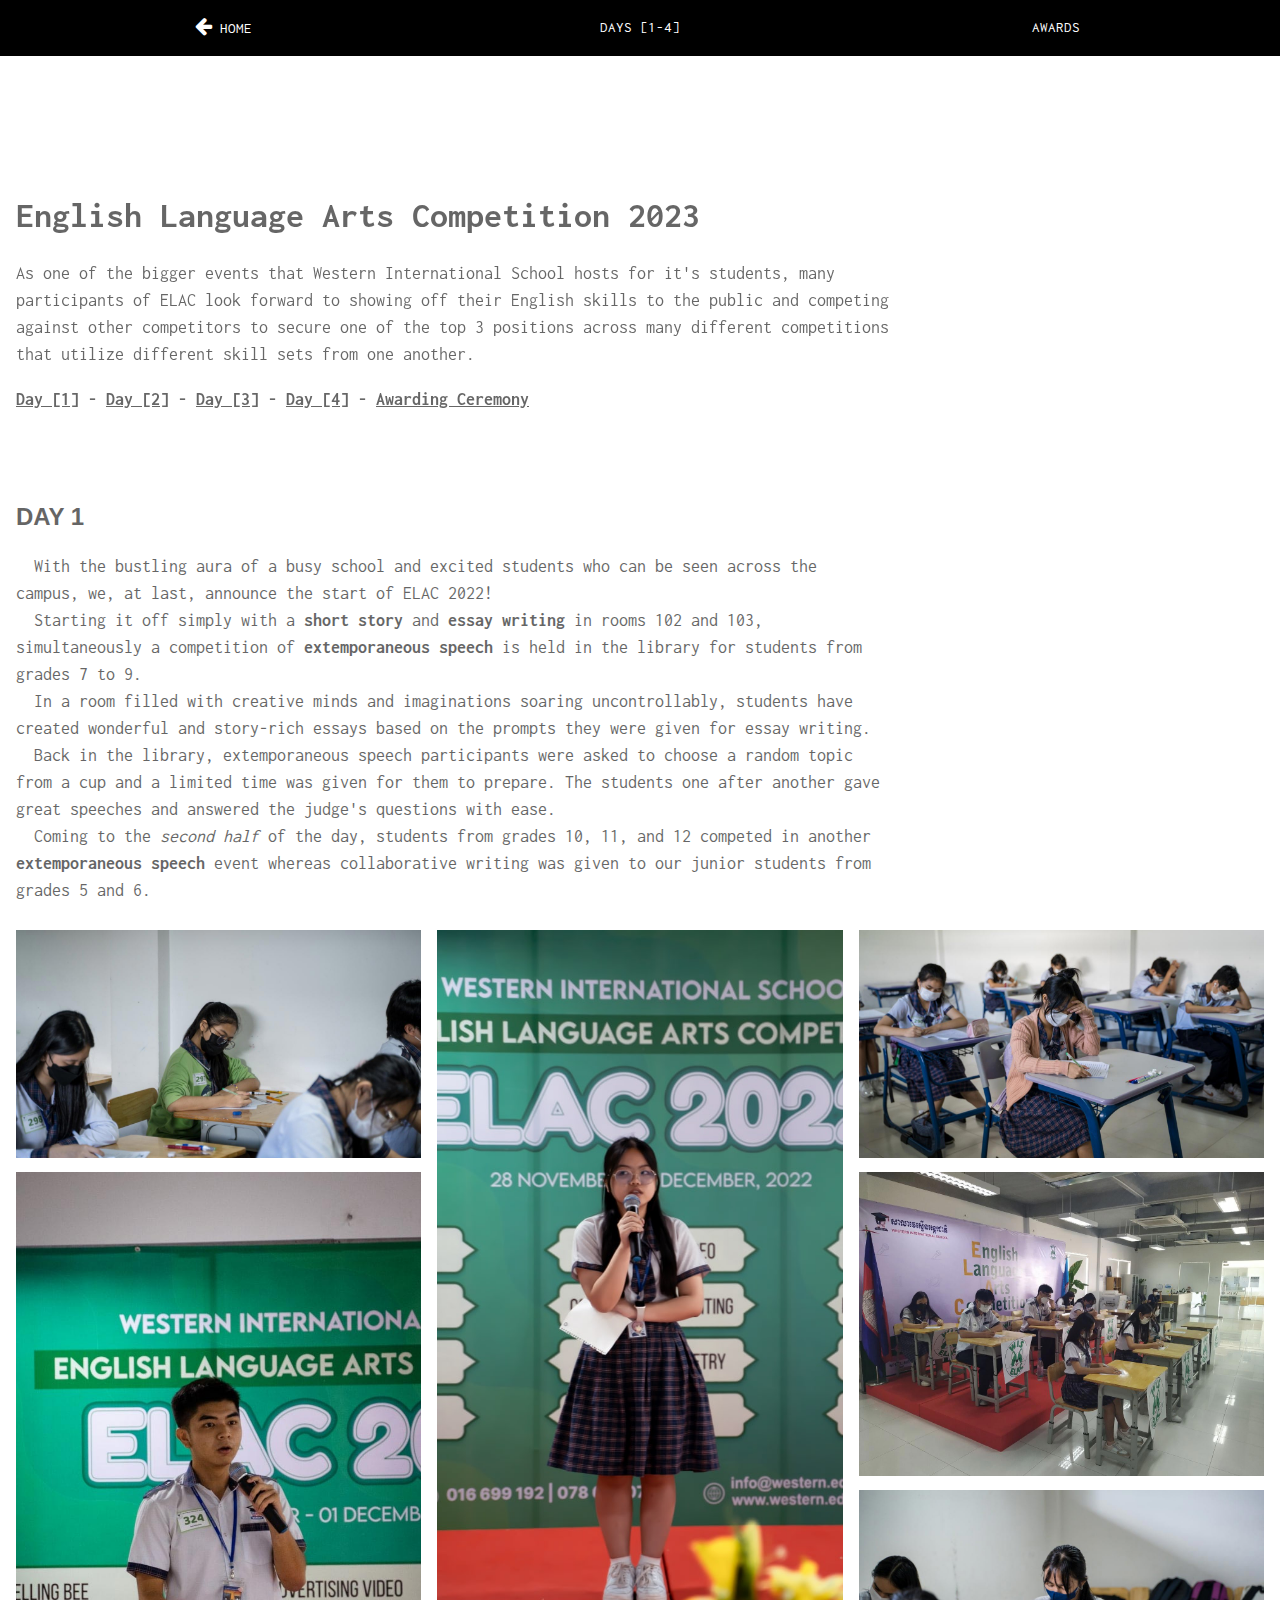
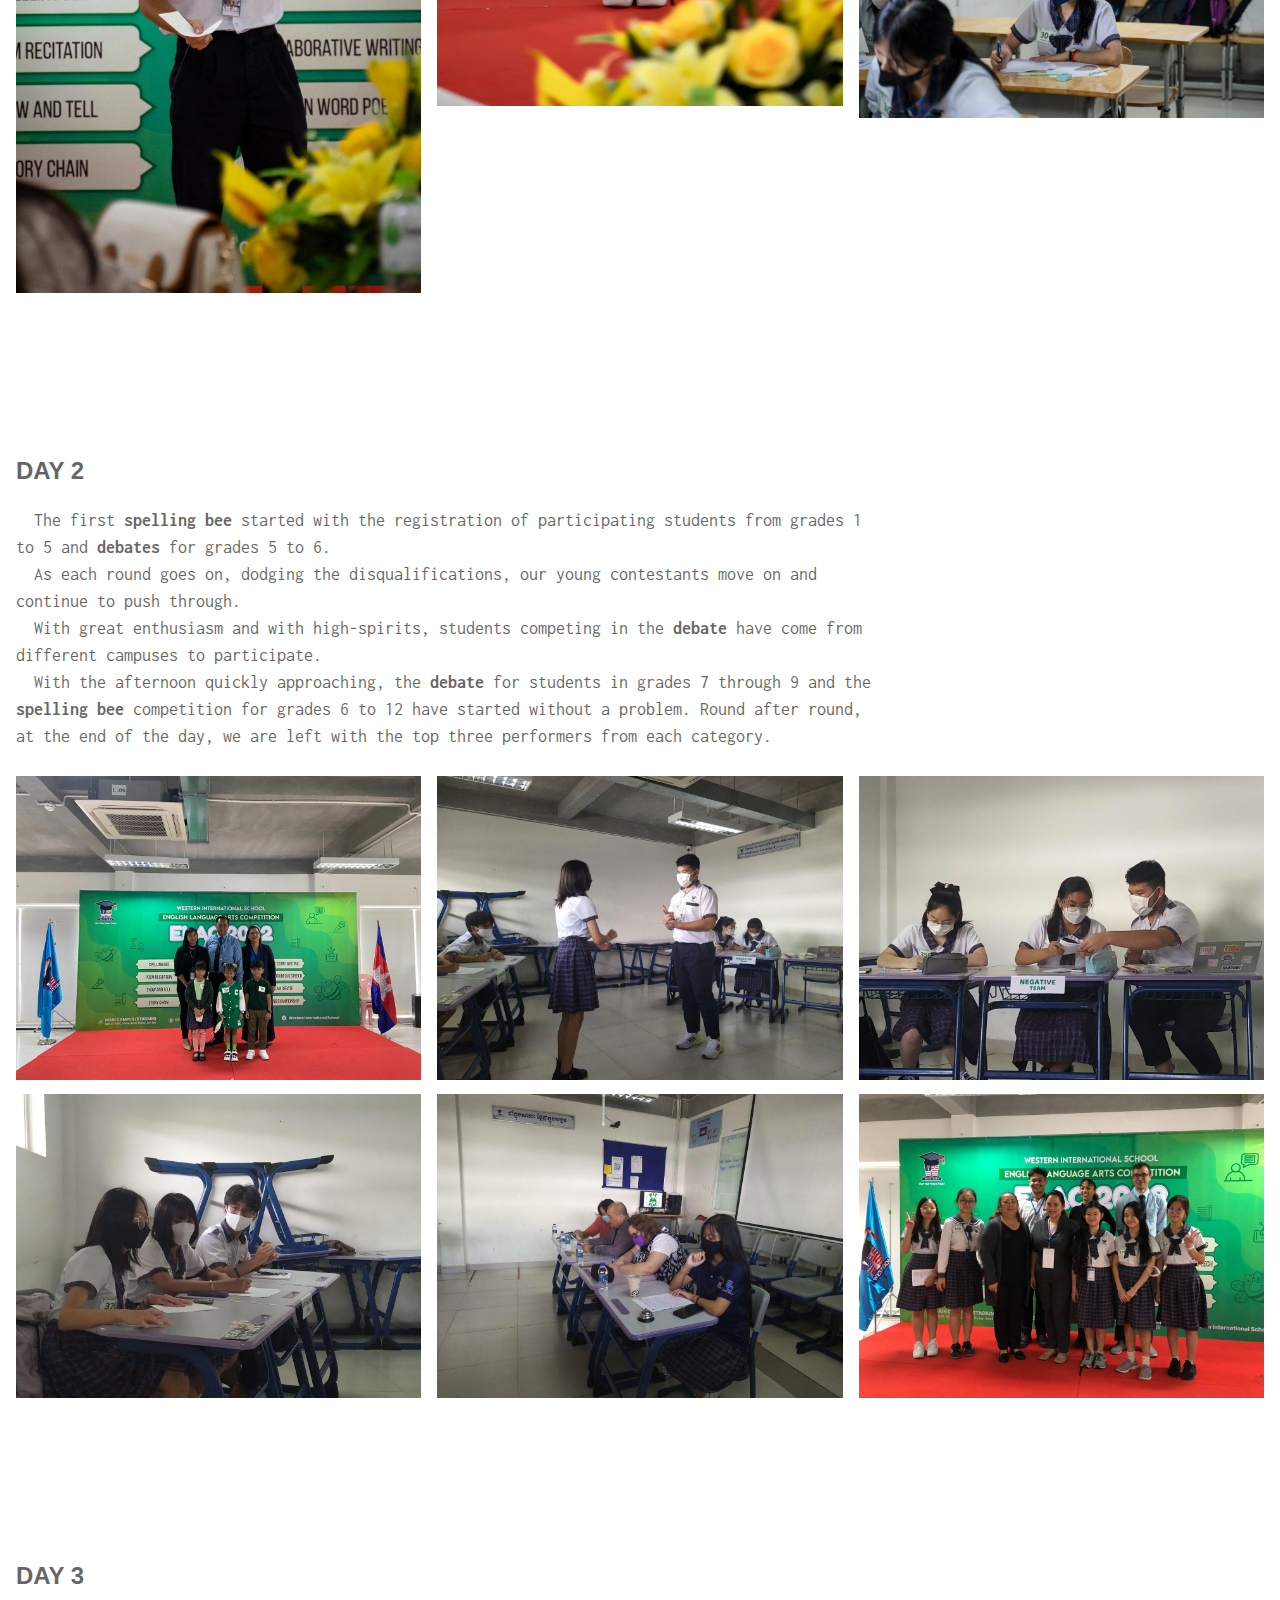
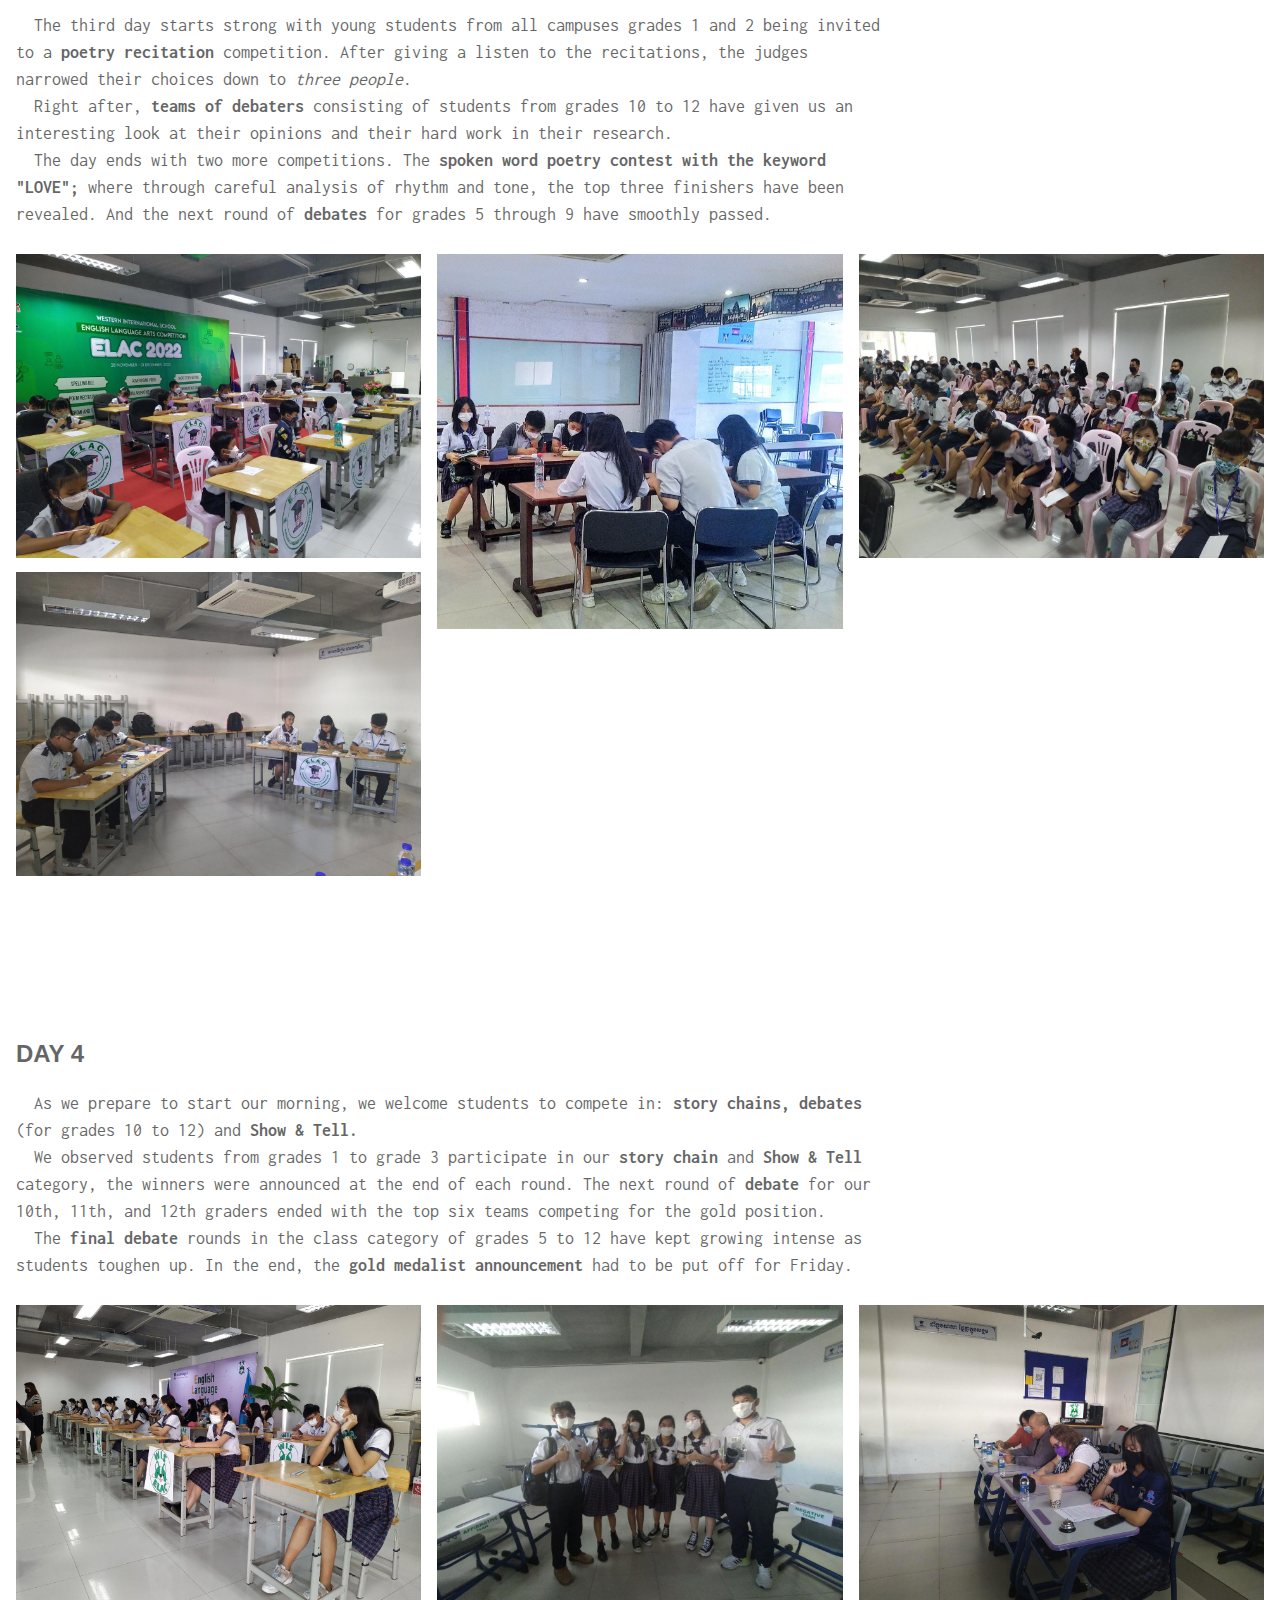
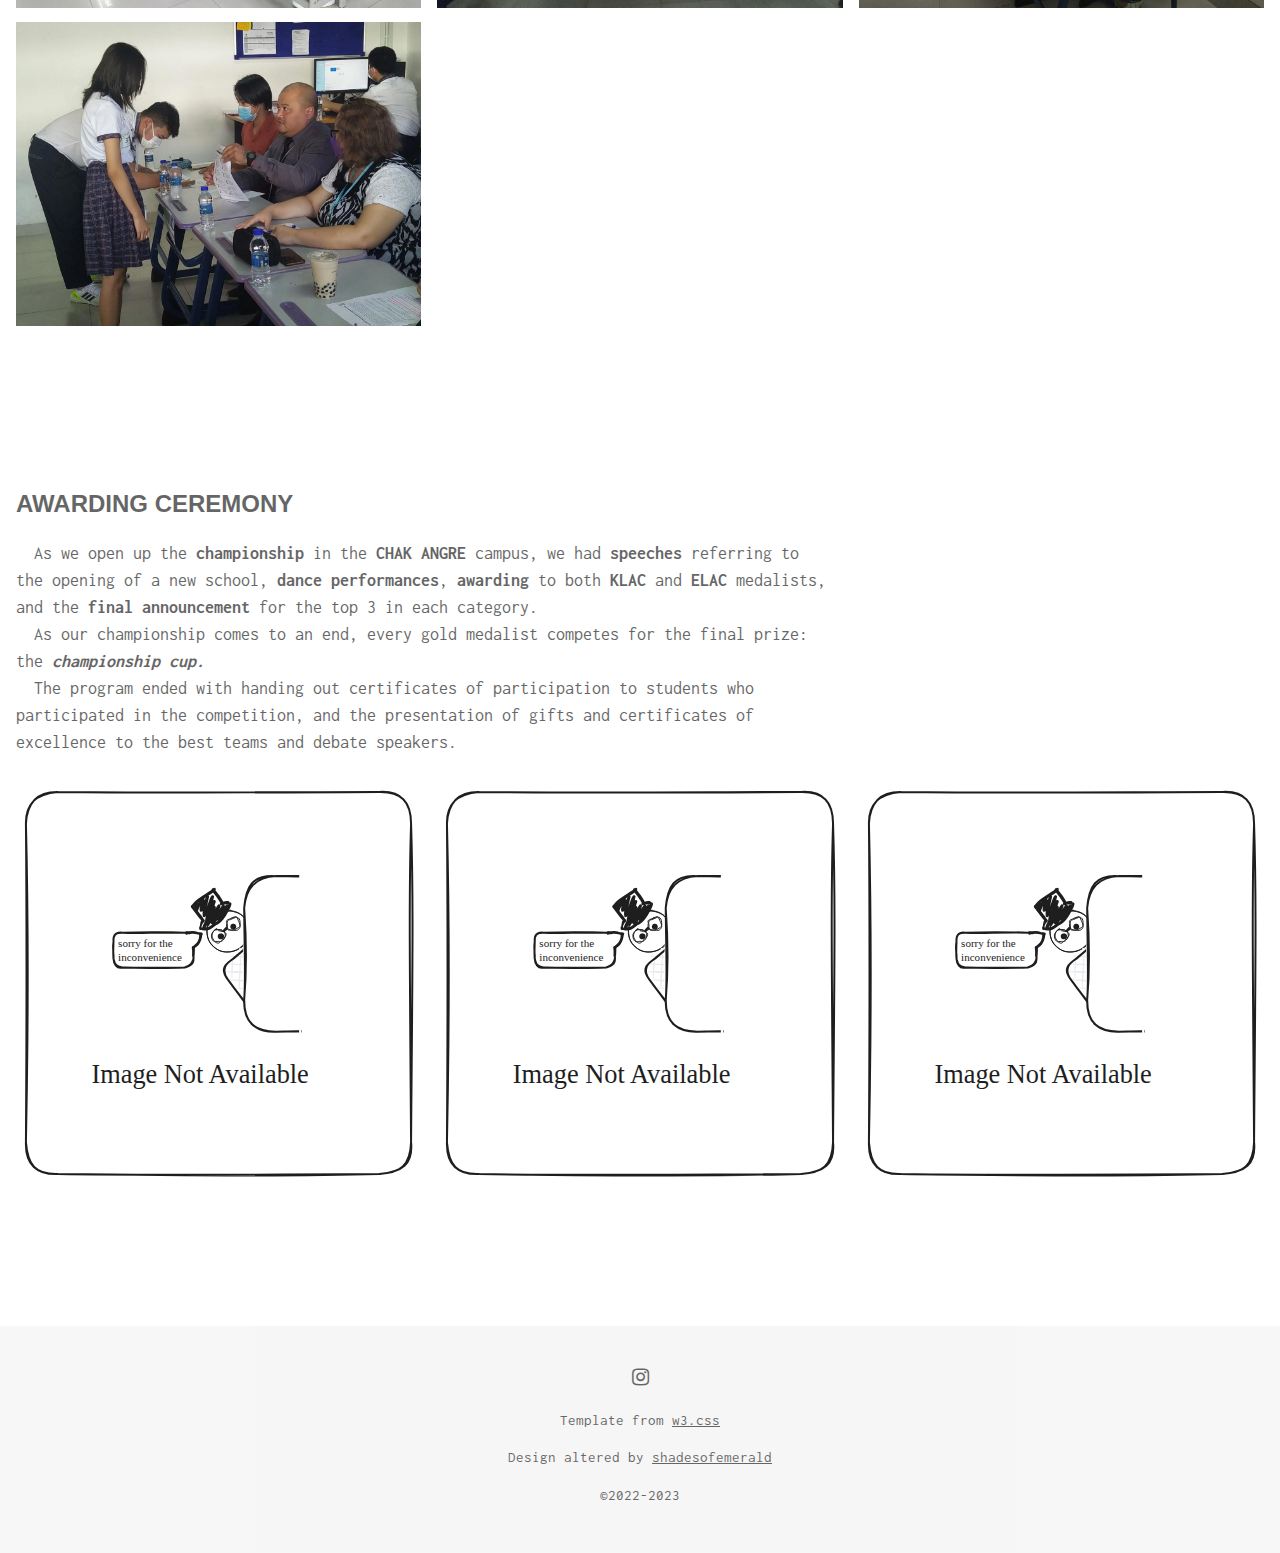
==== commit 5c3578da: "imgUnavailable update" ====
--- a/publishes/elac2022.html
+++ b/publishes/elac2022.html
@@ -171,13 +171,13 @@
  </div>
  <div class="w3-row-padding", "w3-row" id="myGrid" style="margin-bottom:128px">
   <div class="w3-third">
-   <img src="https://i.pinimg.com/236x/fe/1f/3c/fe1f3c463d97ce839506a64978932c43.jpg" style="width:100%">
+   <img src="../img/imgUnavailable.svg" style="width:100%">
   </div>
   <div class="w3-third"> 
-    <img src="https://i.pinimg.com/236x/a6/88/69/a68869dc6f3e9a91a69185373c039c8b.jpg" style="width:100%">
+    <img src="../img/imgUnavailable.svg" style="width:100%">
   </div>
   <div class="w3-third">
-    <img src="https://i.pinimg.com/236x/f1/18/ec/f118ec5221c20dee15b58ae98e2ac775.jpg" style="width:100%">
+    <img src="../img/imgUnavailable.svg" style="width:100%">
   </div>
  </div>
 </div>
--- a/index.css
+++ b/index.css
@@ -1783,6 +1783,10 @@
     padding-top: 100px!important;
 }
 
+.padding-80 {
+    padding-top: 80px!important;
+}
+
 .w3-padding-top-64 {
     padding-top: 64px!important
 }
